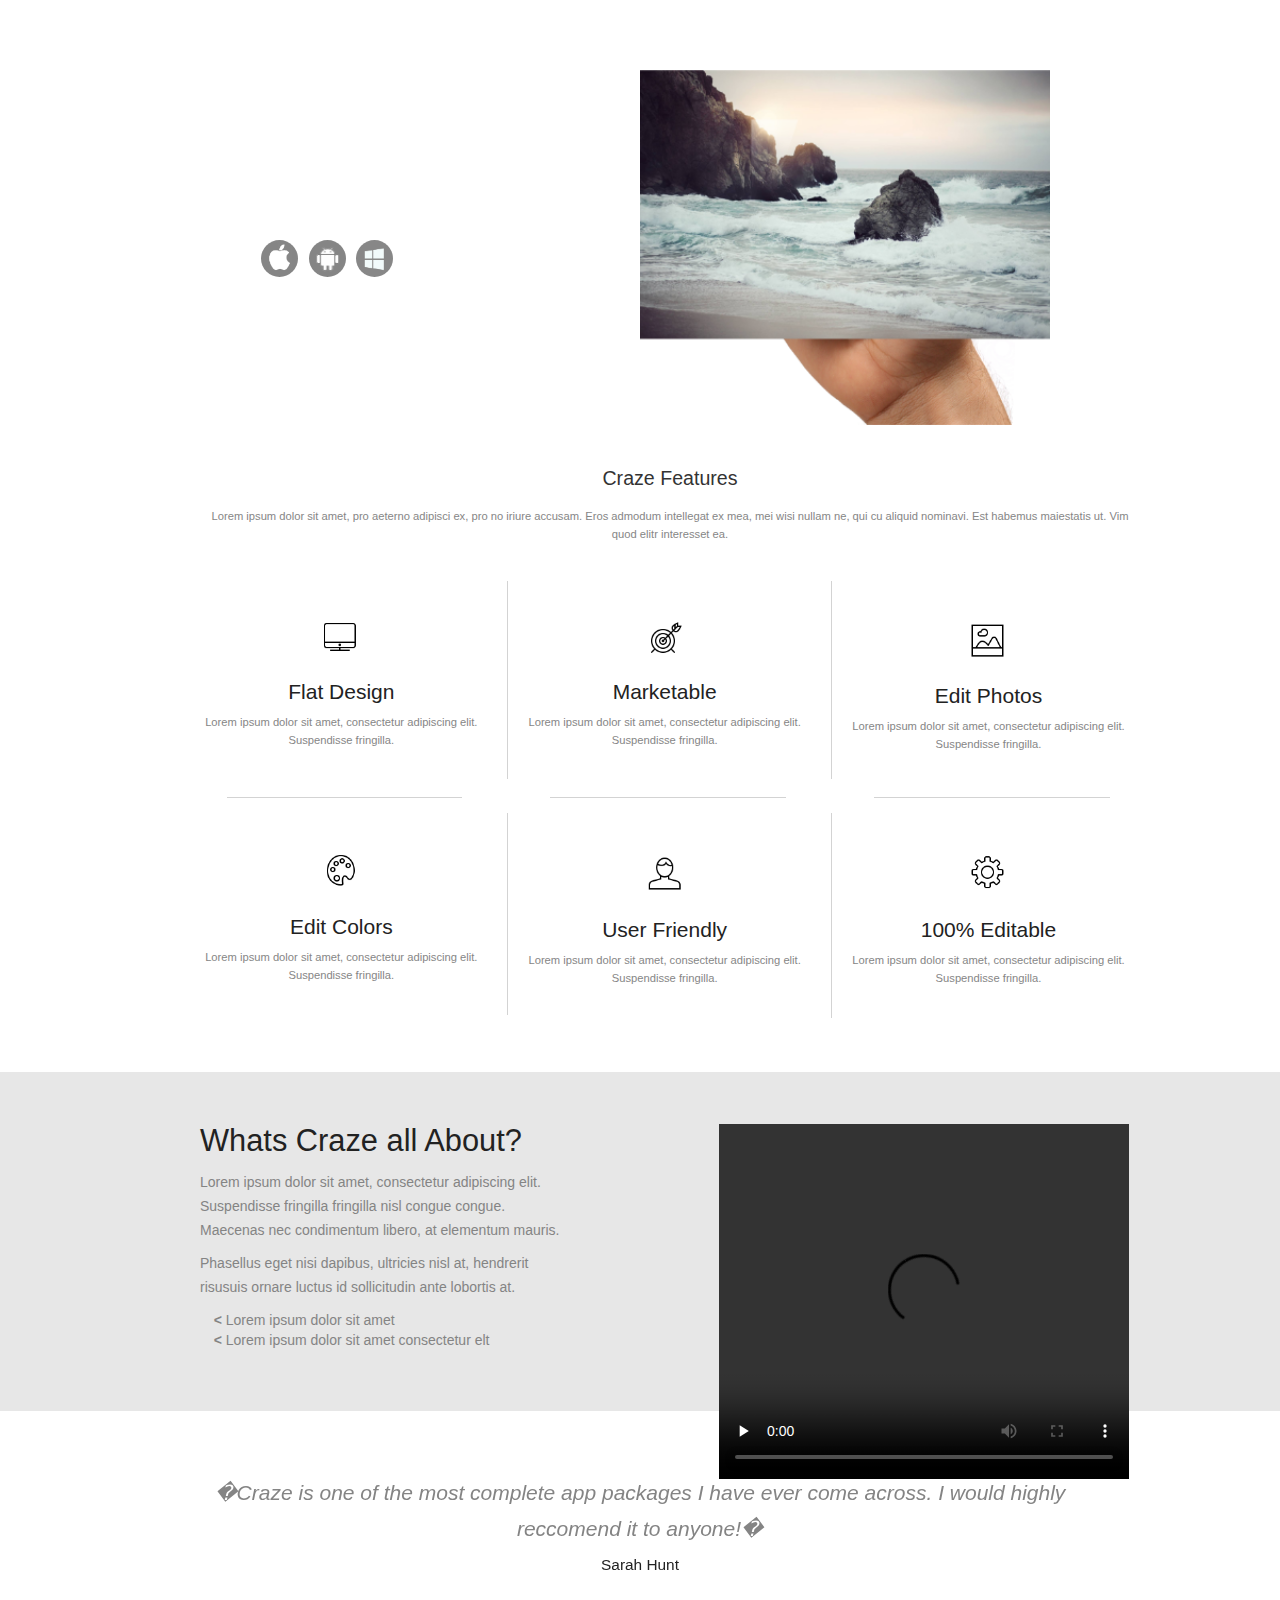
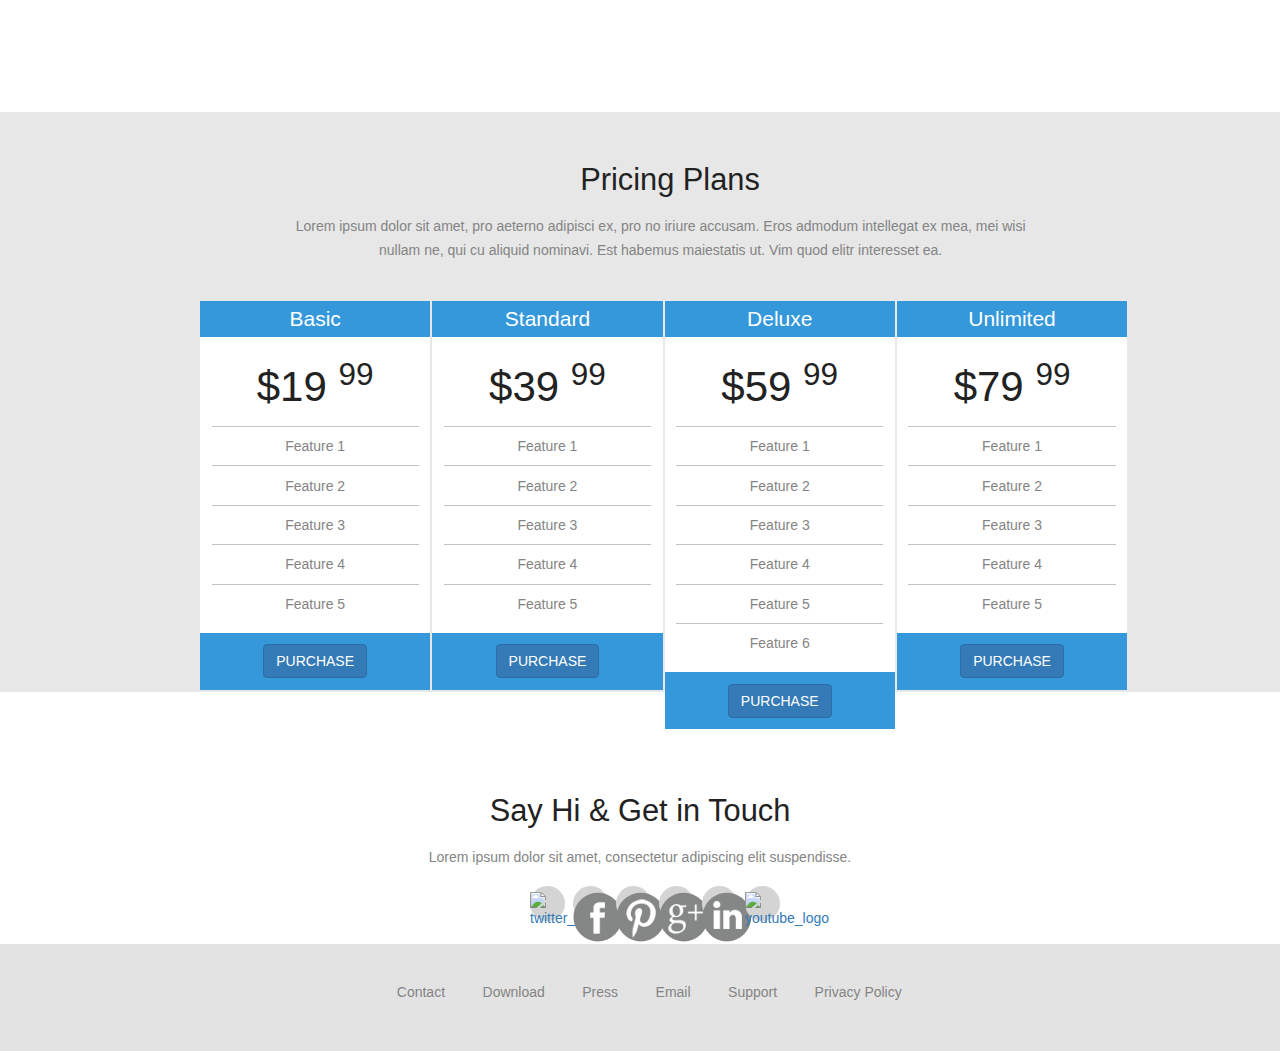
==== index.html @ 78d083ee "Trying to make more similar" ====
<!doctype html>
<html>

<head>
	<meta charset="utf-8">
	<title>Craze</title>
	<meta name="description" content="">
	<meta name="viewport" content="width=device-width, initial-scale=1">
	<link rel="stylesheet" href="css/main.css">
</head>
<body>
	<header>
		<div class="header_content">
			<div class="logo_area">
				<div class="icon">
					<ul>
						<li>
							<a href="#">
								<img src="icons/apple.png" alt="apple_logo">
							</a>
						</li>
						<li>
							<a href="#">
								<img src="icons/andr.png" alt="android_logo">
							</a>
						</li>
						<li>
							<a href="#">
								<img src="icons/windw.png" alt="windows_logo">
							</a>
						</li>
					</ul>
				</div>
			</div>
			<img src="imgs/img2.png" alt="nature_header_photo" class="main_photo">
		</div>
	</header>
	<section id="feature" class="text-center">
		<div class="container">
			<h2>Craze Features</h2>
			<p>Lorem ipsum dolor sit amet, pro aeterno adipisci ex, pro no iriure accusam. Eros admodum intellegat ex mea, mei wisi nullam ne, qui cu aliquid nominavi. Est habemus maiestatis ut. Vim quod elitr interesset ea.</p>
			<div class="row feature_area">
				<div class="col-sm-4 single_feature">
					<img src="icons/comp.png" alt="flat_design">
					<h4>Flat Design</h4>
					<p>Lorem ipsum dolor sit amet, consectetur adipiscing elit. Suspendisse fringilla.</p>
				</div>
				<div class="col-sm-4 single_feature">
					<img src="icons/arr.png" alt="marketable">
					<h4>Marketable</h4>
					<p>Lorem ipsum dolor sit amet, consectetur adipiscing elit. Suspendisse fringilla.</p>

				</div>
				<div class="col-sm-4 single_feature">
					<img src="icons/img.png" alt="photos">
					<h4>Edit Photos</h4>
					<p>Lorem ipsum dolor sit amet, consectetur adipiscing elit. Suspendisse fringilla.</p>
				</div>
				<div class="col-sm-4 single_feature">
					<div class="inner_feature">
						<img src="icons/draw.png" alt="colors">
						<h4>Edit Colors</h4>
						<p>Lorem ipsum dolor sit amet, consectetur adipiscing elit. Suspendisse fringilla.</p>
					</div>
				</div>
				<div class="col-sm-4 single_feature">
					<div class="inner_feature">
						<img src="icons/man.png" alt="avatar">
						<h4>User Friendly</h4>
						<p>Lorem ipsum dolor sit amet, consectetur adipiscing elit. Suspendisse fringilla.</p>
					</div>
				</div>
				<div class="col-sm-4 single_feature">
					<div class="inner_feature">
						<img src="icons/sett.png" alt="gear">
						<h4>100% Editable</h4>
						<p>Lorem ipsum dolor sit amet, consectetur adipiscing elit. Suspendisse fringilla.</p>
					</div>
				</div>
			</div>
		</div>
	</section>
	<section id="about">
		<div class="about_bg">
			<div class="container">
				<div class="row">
					<div class="col-sm-6">
						<h2>Whats Craze all About?</h2>
						<p>Lorem ipsum dolor sit amet, consectetur adipiscing elit. Suspendisse fringilla fringilla nisl congue congue. Maecenas nec condimentum libero, at elementum mauris.
						</p>
						<p>Phasellus eget nisi dapibus, ultricies nisl at, hendrerit risusuis ornare luctus id sollicitudin ante lobortis at.</p>
						<ul>
							<li><b> <</b> Lorem ipsum dolor sit amet</li>
							<li><b> <</b> Lorem ipsum dolor sit amet consectetur elt</li>
						</ul>
					</div>
					<div class="col-sm-6 video_player">
						<video controls class="video_image" preload="none">
							<source src="media/video.mp4" type="video/mp4 ">
							<source src="media/forvideo.ogg " type="video/ogg "> Your browser does not support the video tag.
						</video>
					</div>
				</div>
			</div>
		</div>
		<div class="testimonial text-center">
			<div id="carousel-example-generic" class="carousel slide" data-ride="carousel">
				<ol class="carousel-indicators">
					<li data-target="#carousel-example-generic" data-slide-to="0" class="active"></li>
					<li data-target="#carousel-example-generic" data-slide-to="1"></li>
					<li data-target="#carousel-example-generic" data-slide-to="2"></li>
				</ol>
				<div class="carousel-inner">
					<div class="item active">
						<p>�Craze is one of the most complete app packages I have ever come across. I would highly</br> reccomend it to anyone!�</p>
						<h6>Sarah Hunt</h6>
					</div>
					<div class="item">
						<p>�Craze is one of the most complete app packages I have ever come across. I would highly</br> reccomend it to anyone!�</p>
						<h6>Sarah Hunt</h6>
					</div>
					<div class="item">
						<p>�Craze is one of the most complete app packages I have ever come across. I would highly</br> reccomend it to anyone!�</p>
						<h6>Sarah Hunt</h6>
					</div>
				</div>
			</div>
		</div>
	</section>
	<section id="pricing" class="text-center">
		<div class="pricing_bg">
			<div class="container">
				<h2 class="heading">Pricing Plans</h2>
				<p>Lorem ipsum dolor sit amet, pro aeterno adipisci ex, pro no iriure accusam. Eros admodum intellegat ex mea, mei wisi nullam ne, qui cu aliquid nominavi. Est habemus maiestatis ut. Vim quod elitr interesset ea.</p>
				<div class="pricing_table_area">
					<div class="pricing_table">
						<h2>Basic</h2>
						<ul>
							<li><span>$</span>19 <sup>99</sup></li>
							<li>Feature 1</li>
							<li>Feature 2</li>
							<li>Feature 3</li>
							<li>Feature 4</li>
							<li>Feature 5</li>
						</ul>
						<h2 class="button"><input type="button" class="btn btn-primary" value="purchase"></h2>
					</div>
					<div class="pricing_table">
						<h2>Standard</h2>
						<ul>
							<li><span>$</span>39 <sup>99</sup></li>
							<li>Feature 1</li>
							<li>Feature 2</li>
							<li>Feature 3</li>
							<li>Feature 4</li>
							<li>Feature 5</li>
						</ul>
						<h2 class="button"><input type="button" class="btn btn-primary" value="purchase"></h2>
					</div>
					<div class="pricing_table">
						<h2>Deluxe</h2>
						<ul>
							<li><span>$</span>59 <sup>99</sup></li>
							<li>Feature 1</li>
							<li>Feature 2</li>
							<li>Feature 3</li>
							<li>Feature 4</li>
							<li>Feature 5</li>
							<li>Feature 6</li>
						</ul>
						<h2 class="button"><input type="button" class="btn btn-primary" value="purchase"></h2>
					</div>
					<div class="pricing_table">
						<h2>Unlimited</h2>
						<ul>
							<li><span>$</span>79 <sup>99</sup></li>
							<li>Feature 1</li>
							<li>Feature 2</li>
							<li>Feature 3</li>
							<li>Feature 4</li>
							<li>Feature 5</li>
						</ul>
						<h2 class="button"><input type="button" class="btn btn-primary" value="purchase"></h2>
					</div>
				</div>
			</div>
		</div>
	</section>
	<section id="social">
		<div class="social_area text-center">
			<h2>Say Hi & Get in Touch</h2>
			<p>Lorem ipsum dolor sit amet, consectetur adipiscing elit suspendisse. </p>
			<div class="social">
				<ul>
					<li>
						<a href="#">
							<img src="icons/Twitter.png" alt="twitter_logo">
						</a>
					</li>
					<li>
						<a href="#">
							<img src="icons/Facebook.png" alt="facebook_logo">
						</a>
					</li>
					<li>
						<a href="#">
							<img src="icons/Pinterst.png" alt="pinterst_logo">
						</a>
					</li>
					<li>
						<a href="#">
							<img src="icons/Google+.png" alt="google+_logo">
						</a>
					</li>
					<li>
						<a href="#">
							<img src="icons/LinkedIn.png" alt="linkedin_logo">
						</a>
					</li>
					<li>
						<a href="#">
							<img src="icons/YouTube.png" alt="youtube_logo">
						</a>
					</li>
				</ul>
			</div>
		</div>
	</section>
	<section id="footer">
		<footer class="text-capitalize">
			<div class="footer_menu">
				<ul>
					<li><a href="#">Contact</a></li>
					<li><a href="#">Download</a></li>
					<li><a href="#">Press</a></li>
					<li><a href="#">Email</a></li>
					<li><a href="#">Support</a></li>
					<li><a href="#">Privacy Policy</a></li>
				</ul>
			</div>
		</footer>
	</section>
</body>
</html>
---- css/main.css ----
html {
	color: #111;
	font-size: 1em;
	line-height: 1;
	font-family: sans-serif;
	ms-text-size-adjust: 100%;
	webkit-text-size-adjust: 100%;
}

audio,
canvas,
iframe,
img,
svg,
video {
	vertical-align: middle;
}

p {
	font-family: "Oxygen", sans-serif;
}

.header_content {
	position: relative;
	height: 430px;
}

.logo_area {
	left: 20%;
	position: absolute;
	top: 235px;
	width: 150px;
}

.main_photo{
	
	left: 50%;
	position: absolute;
	top: 70px;
	width: 410px;
	height: 355px;
	
}

.icon > ul {
	list-style-type: none;
	padding: 0;
	margin: 0;
}

.icon ul li {
	border-radius: 50%;
	display: inline-block;
	margin-right: 7px;
	padding: 3% 3.5%;
	width: 37px;
	height: 37px;
    /*-moz-transition: all 1s ease-in-out; 
    -webkit-transition: all 1s ease-in-out; 
    -o-transition: all 1s ease-in-out; 
    transition: all 1s ease-in-out; 
	-webkit-transition: .5s;
	transition: .5s;*/
}

.icon ul li:last-child {
	padding: 3%;
}
/*
.icon ul > li:hover {
	background-color: rgba(0, 0, 0, 0.5);
	filter: alpha (Opacity=100);
    opacity: 1;
}
*/
.icon ul li img{
	width: 37px;
	height: 37px;
	border-radius: 50%;
	position: absolute;
	filter: alpha (Opacity=50);
    opacity: 0.50;
    -moz-transition: all 1s ease-in-out; 
    -webkit-transition: all 1s ease-in-out; 
    -o-transition: all 1s ease-in-out; 
    transition: all 1s ease-in-out; 
	-webkit-transition: .5s;
	transition: .5s;
}

.icon ul li img:hover{
	filter: alpha (Opacity=100);
    opacity: 1;
}

.text-center
{
	text-align: center;
}

.container
{
	padding-left: 200px;
	padding-right: 30px;
}

#feature h2 {
	color: #333333;
	font-family: "Dosis", sans-serif;
	font-size: 1.4em;
	margin: 4% 0 2%;
}

#feature h4 {
	color: #222222;
	font-family: "Dosis", sans-serif;
	font-size: 1.5em;
	margin: 8% 0 4%;
}

#feature p {
	color: #868686;
	font-family: "Oxygen", sans-serif;
	font-size: 0.8em;
	line-height: 1.6;
}

#feature img{
	
}

.row
{
	margin-left: -15px;
	margin-right: -15px;
}
.col-sm-4,.col-sm-6
{
	min-height: 1px;
	padding-left: 15px;
	padding-right: 15px;
	position: relative;
}

.feature_area {
	margin-top: 4%;
}

.feature_area div:nth-child(3n) {
	border-right: none;
}

.single_feature {
	border-right: 1px solid lightgrey;
	margin-bottom: 3%;
	padding: 4% 3% 2% 2%;
}

.inner_feature:before {
	background: lightgray none repeat scroll 0 0;
	content: "";
	height: 1px;
	left: 13%;
	position: absolute;
	top: -16px;
	width: 73%;
}


#about {
	margin-top: 2%;
}

.about_bg {
	background: #e7e7e7 none repeat scroll 0 0;
	padding: 4% 0;
}

#about h2 {
	color: #222222;
	font-family: "Dosis", sans-serif;
	font-size: 2.2em;
	margin: 0 0 3%;
}

#about p {
	color: #848484;
	line-height: 1.7;
	max-width: 81%;
}

#about ul {
	list-style: outside none none;
	padding-left: 3%;
}

#about ul li {
	color: #848484;
}

#about ul li i {
	color: #222222;
	font-weight: bold;
	margin-right: 7px;
}

.testimonial {
	padding: 5% 0 10%;
}
.testimonial p {
	font-size: 1.5em;
	font-style: italic;
	margin: 0 auto;
}
.testimonial h6 {
	color: #222222;
	font-family: "Dosis", sans-serif;
	font-size: 1.1em;
}


.carousel-indicators li {
	background-color: rgba(0, 0, 0, 0);
	border: 1px solid #1579bc;
	border-radius: 10px;
	cursor: pointer;
	display: inline-block;
	height: 10px;
	margin: 1px;
	text-indent: -999px;
	width: 10px;
}

.carousel-indicators .active {
	background-color: #3498db;
	height: 12px;
	margin: 0;
	width: 12px;
}

.pricing_table {
	background: #fff none repeat scroll 0 0;
	float: left;
	margin-bottom: -4%;
	margin-right: 2px;
	-webkit-transition: all 0.5s ease 0s;
	transition: all 0.5s ease 0s;
	width: 24.5%;
}
.pricing_table:hover {
	border-left: 3px solid #E7E7E7;
	border-right: 3px solid #E7E7E7;
	-webkit-transform: scale(1.1);
	-ms-transform: scale(1.1);
	transform: scale(1.1);
}
h2.heading {
	color: #222222;
	font-family: "Dosis", sans-serif;
	font-size: 2.2em;
	margin: 0 0 2%;
}
#pricing p {
	color: #848484;
	line-height: 1.7;
	margin-bottom: 4%;
	max-width: 88%;
	padding-left: 10%;
}
.pricing_table h2 {
	background: #3498db none repeat scroll 0 0;
	color: #fff;
	font-family: "Dosis", sans-serif;
	margin-top: 0;
	padding: 3% 0;
}
.pricing_table ul {
	list-style: none;
	padding: 0;
}
.pricing_table ul li {
	border-bottom: 1px solid #C2C2C2;
	margin: 0 auto;
	padding: 4% 0;
	width: 90%;
	color: #848484;
}
.pricing_table ul li:first-child {
	font-size: 3em;
	font-family: 'Fjalla One', sans-serif;
	color: #222222;
}
.pricing_table ul li:last-child {
	border-bottom: none;
}
h2.button {
	margin-bottom: 0;
	padding: 5% 0;
}

.btn-primary {
	background-color: #0d74b9;
	border-color: #0d74b9;
	color: #fff;
}
.btn {
	-moz-user-select: none;
	background-image: none;
	border: 1px solid transparent;
	border-radius: 0;
	cursor: pointer;
	display: inline-block;
	font-family: 'Source Sans Pro', sans-serif;
	font-size: 14px;
	font-weight: 400;
	line-height: 1.42857;
	margin-bottom: 0;
	padding: 6px 27px;
	text-align: center;
	text-transform: uppercase;
	vertical-align: middle;
	white-space: nowrap;
}
.pricing_bg {
	background: #e7e7e7 none repeat scroll 0 0;
	padding: 4% 0 0;
}

#social {
	margin-top: 8%;
}
#social h2 {
	color: #222222;
	font-family: "Dosis", sans-serif;
	font-size: 2.2em;
	margin-bottom: 1.5%;
}
#social p {
	color: #848484;
}
.social_area ul li {
	float: left;
}
.social ul {
	list-style: outside none none;
	margin: 1.5% auto;
	width: 300px;
}
#social ul li {
	background: #d4d4d4 none repeat scroll 0 0;
	border-radius: 70%;
	display: inline-block;
	height: 35px;
	margin-right: 8px;
	padding: 2% 0;
	-webkit-transition: all 0.5s ease 0s;
	transition: all 0.5s ease 0s;
	width: 35px;
}
#social ul li i {
	color: #fff;
	font-size: 20px;
}
#social ul li i:hover {
	color: #fff;
}
#social ul > li:hover {
	background: #3498DB;
}

#footer {
	background: #e3e3e3 none repeat scroll 0 0;
	margin-top: 6%;
	padding: 3% 0;
}
.footer_menu {
	margin: 0 auto;
	width: 600px;
}
footer ul li {
	display: inline-block;
	padding: 0 3%;
}
footer ul li a {
	text-decoration: none;
	color: #848484;
	-webkit-transition: .3s;
	transition: .3s;
}
footer ul li a:hover {
	text-decoration: none;
	color: #575757;
}
footer p {
	font-family: "Dosis", sans-serif;
	font-size: 1.1em;
}
footer p > a {
	color: #00A5D3;
	transition: .3s;
}
footer p > a:hover {
	color: #80C24B;
	text-decoration: none;
}

@media print {
	*,
	*:before,
	*:after {
		background: transparent !important;
		color: #000 !important;
		box-shadow: none !important;
		text-shadow: none !important;
	}
	
	a,
	a:visited {
		text-decoration: underline;
	}
	
	a[href]:after {
		content: " (" attr(href) ")";
	}
	
	a[href^="#"]:after,
	
	pre,
	blockquote {
		border: 1px solid #999;
		page-break-inside: avoid;
	}
	
	thead {
		display: table-header-group;
	}
	
	tr,
	img {
		page-break-inside: avoid;
	}
	
	img {
		max-width: 100% !important;
	}
	
	p,
	h2,
	h3 {
		orphans: 3;
		widows: 3;
	}
	
	h2,
	h3 {
		page-break-after: avoid;
	}
}

body
{
	margin: 0;
}

article,aside,details,figcaption,figure,footer,header,hgroup,main,menu,nav,section,summary
{
	display: block;
}

audio,canvas,progress,video
{
	display: inline-block;
	vertical-align: baseline;
}

template
{
	display: none;
}

a
{
	background-color: transparent;
}
a:active,a:hover
{
	outline: 0;
}

b,strong
{
	font-weight: 700;
}
dfn
{
	font-style: italic;
}
h1
{
	font-size: 2em;
	margin: .67em 0;
}
mark
{
	background: #ff0;
	color: #000;
}
small
{
	font-size: 80%;
}
sub,sup
{
	font-size: 75%;
	line-height: 0;
	position: relative;
	vertical-align: baseline;
}
sup
{
	top: -.5em;
}
sub
{
	bottom: -.25em;
}
img
{
	border: 0;
}

figure
{
	margin: 1em 40px;
}
hr
{
	box-sizing: content-box;
	height: 0;
	moz-box-sizing: content-box;
	webkit-box-sizing: content-box;
}
pre
{
	overflow: auto;
}
code,kbd,pre,samp
{
	font-family: monospace,monospace;
	font-size: 1em;
}
button,input,optgroup,select,textarea
{
	color: inherit;
	font: inherit;
	margin: 0;
}
button
{
	overflow: visible;
}
button,select
{
	text-transform: none;
}
button,html input[type=button]
{
	cursor: pointer;
	webkit-appearance: button;
}

button::-moz-focus-inner,input::-moz-focus-inner
{
	border: 0;
	padding: 0;
}
input
{
	line-height: normal;
}
i
fieldset
{
	border: 1px solid silver;
	margin: 0 2px;
	padding: .35em .625em .75em;
}
legend
{
	border: 0;
	padding: 0;
}
textarea
{
	overflow: auto;
}
optgroup
{
	font-weight: 700;
}
table
{
	border-collapse: collapse;
	border-spacing: 0;
}
td,th
{
	padding: 0;
}
@media print
{
	*,:after,:before
	{
		background: 0 0!important;
		box-shadow: none!important;
		color: #000!important;
		text-shadow: none!important;
		webkit-box-shadow: none!important;
	}
	a,a:visited
	{
		text-decoration: underline;
	}
	a[href]:after
	{
		content: " (" attr(href) ")";
	}
	
	a[href^="#"]:after
	{
		content: "";
	}
	blockquote,pre
	{
		border: 1px solid #999;
		page-break-inside: avoid;
	}
	thead
	{
		display: table-header-group;
	}
	img,tr
	{
		page-break-inside: avoid;
	}
	img
	{
		max-width: 100%!important;
	}
	h2,h3,p
	{
		orphans: 3;
		widows: 3;
	}
	h2,h3
	{
		page-break-after: avoid;
	}
	
}

*
{
	box-sizing: border-box;
	moz-box-sizing: border-box;
	webkit-box-sizing: border-box;
}
:after,:before
{
	box-sizing: border-box;
	moz-box-sizing: border-box;
	webkit-box-sizing: border-box;
}
html
{
	font-size: 10px;
	webkit-tap-highlight-color: rgba(0,0,0,0);
}
body
{
	background-color: #fff;
	color: #333;
	font-family: "Helvetica Neue",Helvetica,Arial,sans-serif;
	font-size: 14px;
	line-height: 1.42857143;
}
button,input,select,textarea
{
	font-family: inherit;
	font-size: inherit;
	line-height: inherit;
}
a
{
	color: #337ab7;
	text-decoration: none;
}
a:focus,a:hover
{
	color: #23527c;
	text-decoration: underline;
}
a:focus
{
	outline: 5px auto -webkit-focus-ring-color;
	outline: thin dotted;
	outline-offset: -2px;
}
figure
{
	margin: 0;
}
img
{
	vertical-align: middle;
}
.video_image
{
	position:absolute;
	top: 0px;
	left: 10%;
	width: 410px;
	height: 355px;
}

hr
{
	border: 0;
	border-top: 1px solid #eee;
	margin-bottom: 20px;
	margin-top: 20px;
}

h1,h2,h3,h4,h5,h6
{
	color: inherit;
	font-family: inherit;
	font-weight: 500;
	line-height: 1.1;
}
h1,h2,h3
{
	margin-bottom: 10px;
	margin-top: 20px;
}

h4,h5,h6
{
	margin-bottom: 10px;
	margin-top: 10px;
}

p
{
	margin: 0 0 10px;
}

small
{
	font-size: 85%;
}
mark
{
	background-color: #fcf8e3;
	padding: .2em;
}

.text-capitalize
{
	text-transform: capitalize;
}

ol,ul
{
	margin-bottom: 10px;
	margin-top: 0;
}

dl
{
	margin-bottom: 20px;
	margin-top: 0;
}
dd,dt
{
	line-height: 1.42857143;
}
dt
{
	font-weight: 700;
}
dd
{
	margin-left: 0;
}

blockquote
{
	border-left: 5px solid #eee;
	font-size: 17.5px;
	margin: 0 0 20px;
	padding: 10px 20px;
}

address
{
	font-style: normal;
	line-height: 1.42857143;
	margin-bottom: 20px;
}
code,kbd,pre,samp
{
	font-family: Menlo,Monaco,Consolas,"Courier New",monospace;
}
code
{
	background-color: #f9f2f4;
	border-radius: 4px;
	color: #c7254e;
	font-size: 90%;
	padding: 2px 4px;
}
kbd
{
	background-color: #333;
	border-radius: 3px;
	box-shadow: inset 0 -1px 0 rgba(0,0,0,.25);
	color: #fff;
	font-size: 90%;
	padding: 2px 4px;
	webkit-box-shadow: inset 0 -1px 0 rgba(0,0,0,.25);
}

pre
{
	background-color: #f5f5f5;
	border: 1px solid #ccc;
	border-radius: 4px;
	color: #333;
	display: block;
	font-size: 13px;
	line-height: 1.42857143;
	margin: 0 0 10px;
	padding: 9.5px;
	word-break: break-all;
	word-wrap: break-word;
}

@media (min-width:768px)
{
	.container
	{
		width: 750px;
	}
}
@media (min-width:992px)
{
	.container
	{
		width: 970px;
	}
}
@media (min-width:1200px)
{
	.container
	{
		width: 1170px;
	}
}

@media (min-width:768px)
{
	.col-sm-4,.col-sm-6
	{
		float: left;
	}
	
	.col-sm-6
	{
		width: 50%;
	}
	
	.col-sm-4
	{
		width: 33.33333333%;
	}

}

table
{
	background-color: transparent;
}
caption
{
	color: #777;
	padding-bottom: 8px;
	padding-top: 8px;
	text-align: left;
}
th
{
	text-align: left;
}

fieldset
{
	border: 0;
	margin: 0;
	min-width: 0;
	padding: 0;
}
legend
{
	border: 0;
	border-bottom: 1px solid #e5e5e5;
	color: #333;
	display: block;
	font-size: 21px;
	line-height: inherit;
	margin-bottom: 20px;
	padding: 0;
	width: 100%;
}
label
{
	display: inline-block;
	font-weight: 700;
	margin-bottom: 5px;
	max-width: 100%;
}

output
{
	color: #555;
	display: block;
	font-size: 14px;
	line-height: 1.42857143;
	padding-top: 7px;
}

.btn
{
	background-image: none;
	border: 1px solid transparent;
	border-radius: 4px;
	cursor: pointer;
	display: inline-block;
	font-size: 14px;
	font-weight: 400;
	line-height: 1.42857143;
	margin-bottom: 0;
	moz-user-select: none;
	ms-touch-action: manipulation;
	ms-user-select: none;
	padding: 6px 12px;
	text-align: center;
	touch-action: manipulation;
	user-select: none;
	vertical-align: middle;
	webkit-user-select: none;
	white-space: nowrap;
}
.btn.active:focus,.btn:focus
{
	outline: 5px auto -webkit-focus-ring-color;
	outline: thin dotted;
	outline-offset: -2px;
}
.btn:focus,.btn:hover
{
	color: #333;
	text-decoration: none;
}
.btn:active
{
	background-image: none;
	box-shadow: inset 0 3px 5px rgba(0,0,0,.125);
	outline: 0;
	webkit-box-shadow: inset 0 3px 5px rgba(0,0,0,.125);
}

.btn-primary
{
	background-color: #337ab7;
	border-color: #2e6da4;
	color: #fff;
}
.btn-primary:focus
{
	background-color: #286090;
	border-color: #122b40;
	color: #fff;
}
.btn-primary:hover
{
	background-color: #286090;
	border-color: #204d74;
	color: #fff;
}
.btn-primary:active
{
	background-color: #286090;
	border-color: #204d74;
	color: #fff;
}
.btn-primary.active:focus,.btn-primary.active:hover,.btn-primary:active:focus,
.btn-primary:active:hover
{
	background-color: #204d74;
	border-color: #122b40;
	color: #fff;
}
.btn-primary:active
{
	background-image: none;
}

.carousel
{
	position: relative;
}
.carousel-inner
{
	overflow: hidden;
	position: relative;
	width: 100%;
}
.carousel-inner>.item
{
	display: none;
	o-transition: .6s ease-in-out left;
	position: relative;
	transition: .6s ease-in-out left;
	webkit-transition: .6s ease-in-out left;
}

@media all and (transform-3d),(-webkit-transform-3d)
{
	.carousel-inner>.item
	{
		backface-visibility: hidden;
		o-transition: -o-transform .6s ease-in-out;
		perspective: 1000px;
		transition: transform .6s ease-in-out;
		webkit-backface-visibility: hidden;
		webkit-perspective: 1000px;
		webkit-transition: -webkit-transform .6s ease-in-out;
	}
	
	.carousel-inner>.item.active
	{
		left: 0;
		transform: translate3d(0,0,0);
		webkit-transform: translate3d(0,0,0);
	}
}
.carousel-inner>.active
{
	display: block;
}
.carousel-inner>.active
{
	left: 0;
}

.carousel-indicators
{
	bottom: 10px;
	left: 50%;
	list-style: none;
	margin-left: -30%;
	padding-left: 0;
	position: absolute;
	text-align: center;
	width: 60%;
	z-index: 15;
}
.carousel-indicators li
{
	background-color: #000\9;
	background-color: rgba(0,0,0,0);
	border: 1px solid #fff;
	border-radius: 10px;
	cursor: pointer;
	display: inline-block;
	height: 10px;
	margin: 1px;
	text-indent: -999px;
	width: 10px;
}
.carousel-indicators .active
{
	background-color: #fff;
	height: 12px;
	margin: 0;
	width: 12px;
}

@media screen and (min-width:768px)
{
	
	.carousel-indicators
	{
		bottom: 20px;
	}
}
.container:after,.container:before,.row:after,.row:before
{
	content: " ";
	display: table;
}
.container:after,.row:after
{
	clear: both;
}

@-ms-viewport
{
	width: device-width;
}

/*===========20em (320px)===========*/

@media only screen and (min-width: 320px) and (max-width:479px) {
	.logo_area {
		left: 1%;
		top: 0;
		width: 56%;
	}
	.logo_area img {
		width: 55%;
	}
	
	.pricing_table {
		margin: 4% 17%;
		width: 64%;
	}
	#footer {
		margin-top: 9%;
	}
	.footer_menu {
		margin: 0 auto;
		width: 100%;
	}
	.icon ul li {
		height: 30px;
		width: 30px;
	}
	.icon ul > li i {
		font-size: 120%;
	}
	.carousel-indicators {
		top: 100%;
	}
	.pricing_table:hover {
		border-left: none;
		border-right: none;
		-webkit-transform: scale(1.1);
		-ms-transform: scale(1.1);
		transform: scale(1.1);
	}
}


/* ===== == = === 30em (480px) === = == ===== */

@media only screen and (min-width: 480px) and (max-width:599px) {
	.logo_area {
		left: 2%;
		top: 0;
		width: 70%;
	}
	
	.icon ul li {
		height: 35px;
		width: 35px;
		padding: 2% 2.5%;
	}
	.icon ul li:last-child {
		padding: 2%;
	}
	.icon ul > li i {
		font-size: 120%;
	}
	.carousel-indicators {
		top: 100%;
	}
	.pricing_table {
		margin: 4% 17%;
		width: 64%;
	}
	#footer {
		margin-top: 9%;
	}
	.footer_menu {
		width: 80%;
		margin: 0 auto;
	}
	footer ul li {
		display: inline-block;
		padding: 0 5px;
	}
}


/* ===== == = === 37.5em (600px) === = == ===== */

@media only screen and (min-width: 600px) and (max-width:767px) {
	.logo_area {
		left: 10%;
		width: 54%;
		top: 0;
	}
	.pricing_table {
		margin: 4% 17%;
		width: 64%;
	}
	#footer {
		margin-top: 9%;
	}
	.carousel-indicators {
		top: 100%;
	}
}


/* ===== == = === 48em (768px) === = == ===== */

@media only screen and (min-width: 768px) and (max-width:899px) {
	.logo_area {
		top: 14%;
	}
	.icon ul > li i {
		padding: 5px;
	}
	.carousel-indicators {
		top: 100%;
	}
}


/* ===== == = === 56.25em (900px) === = == ===== */

@media only screen and (min-width: 900px) and (max-width:1099px) {
	.icon ul > li i {
		padding: 3px;
	}
	.carousel-indicators {
		top: 100%;
	}
}


/* ===== == = === 68.75em (1100px) === = == ===== */

@media only screen and (min-width: 1100px) {
	.carousel-indicators {
		top: 100%;
	}
}


/* ===== == = === 81.25em (1300px) === = == ===== */

@media only screen and (min-width: 1300px) {
	.carousel-indicators {
		top: 100%;
	}
} 

.fa
{
	display: inline-block;
	font: normal normal normal 14px/1 FontAwesome;
	font-size: inherit;
	moz-osx-font-smoothing: grayscale;
	text-rendering: auto;
	webkit-font-smoothing: antialiased;
}
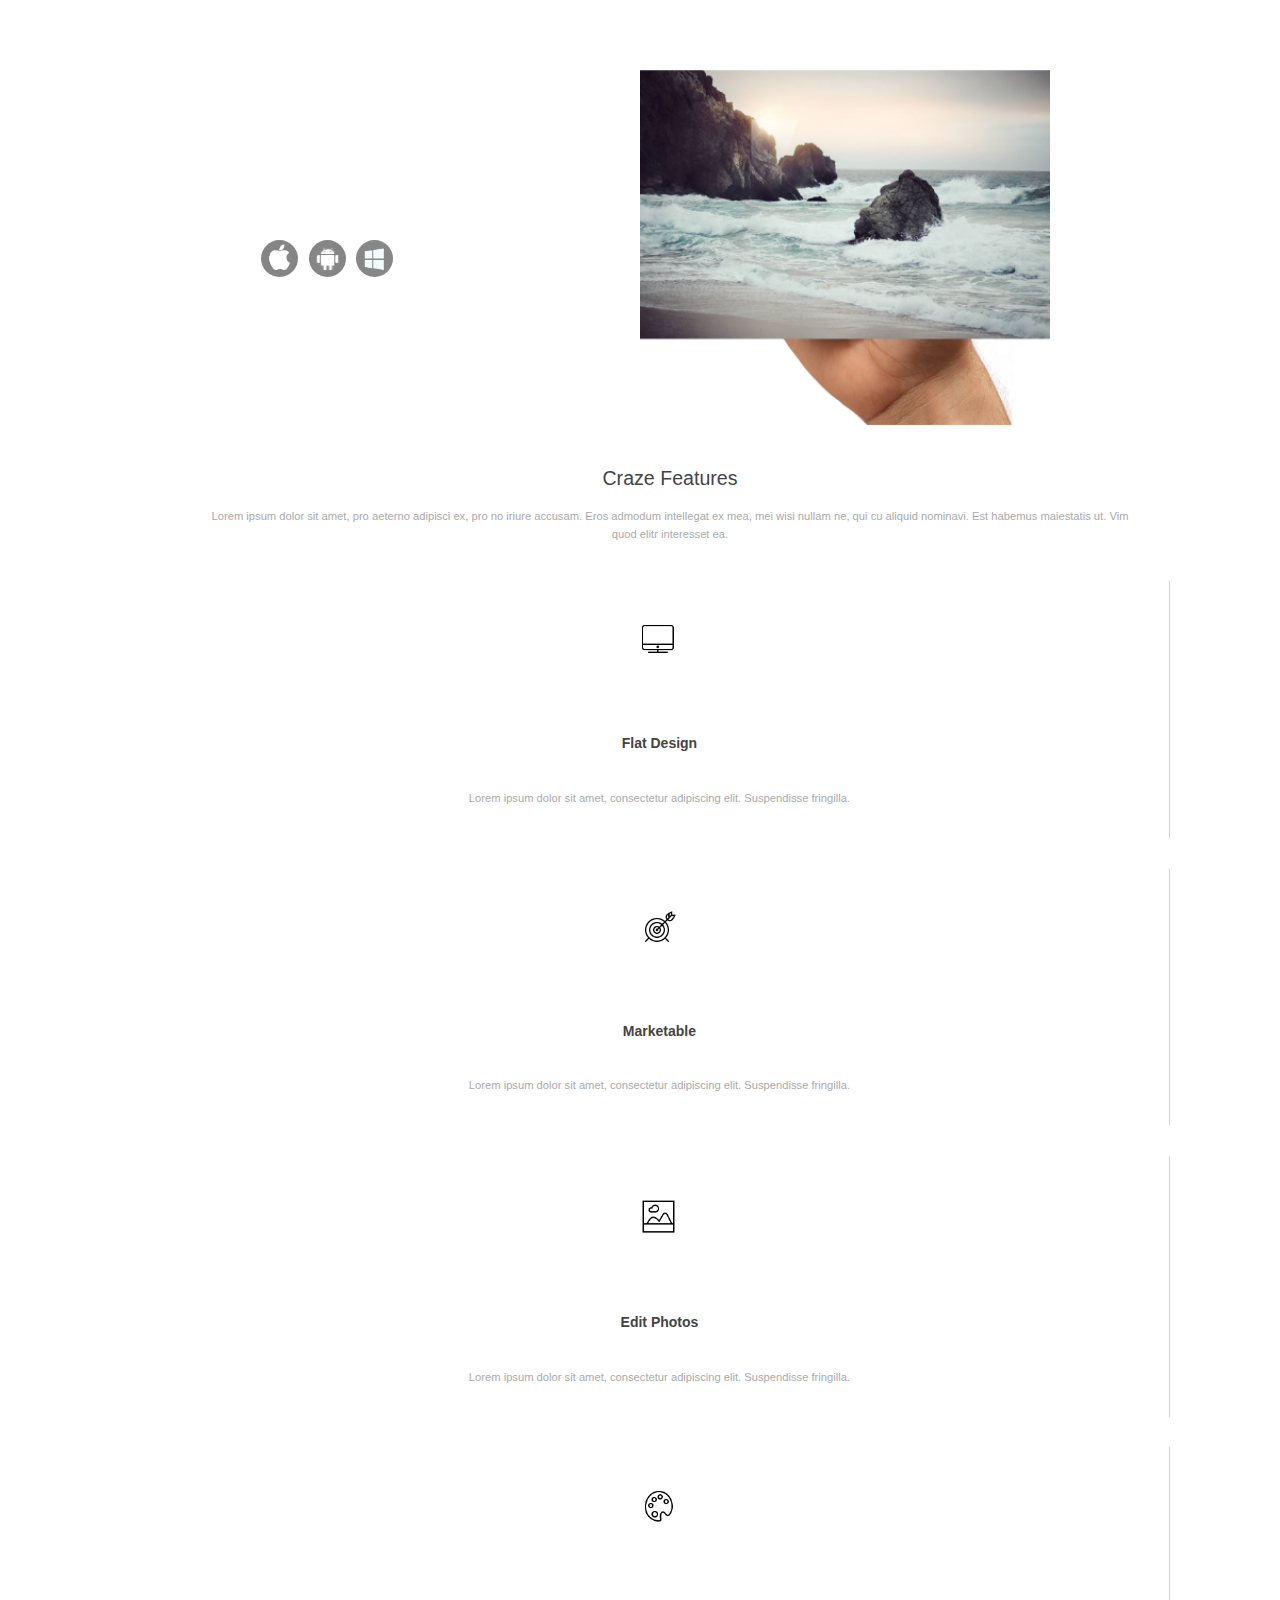
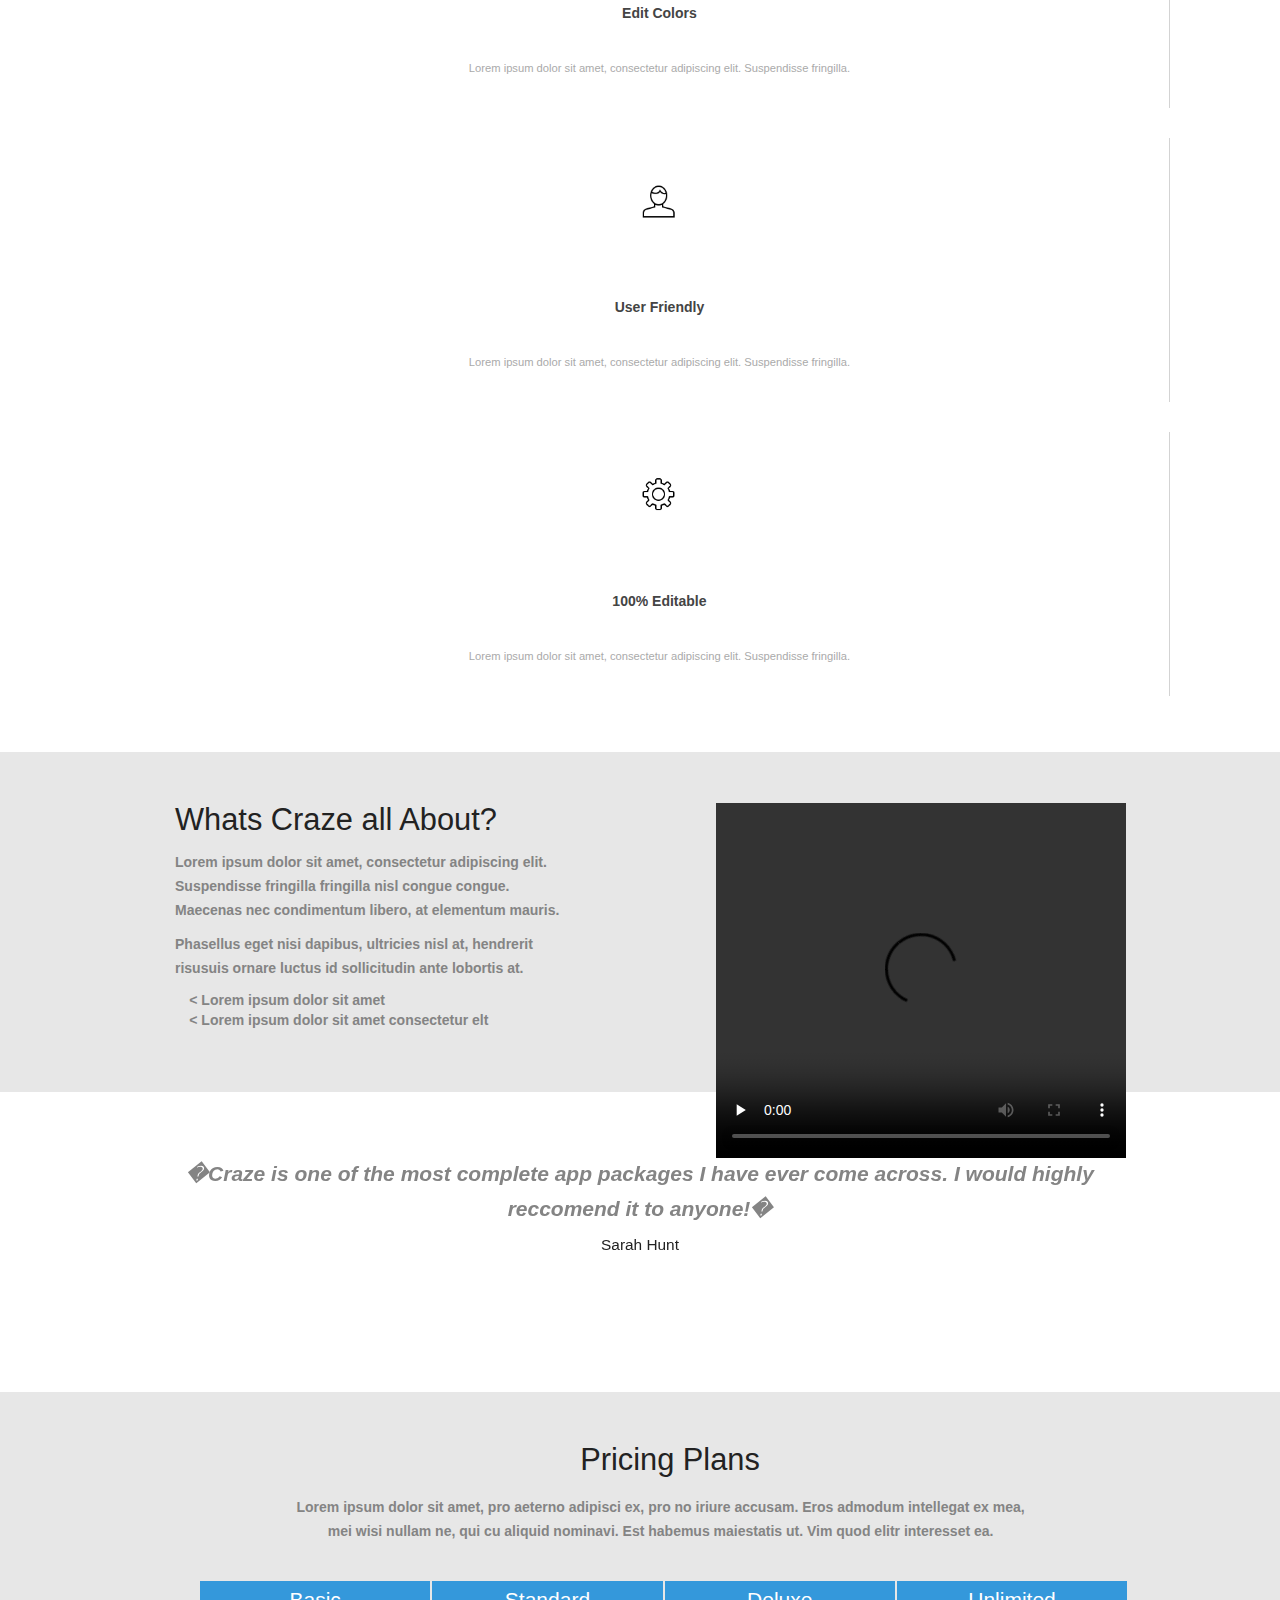
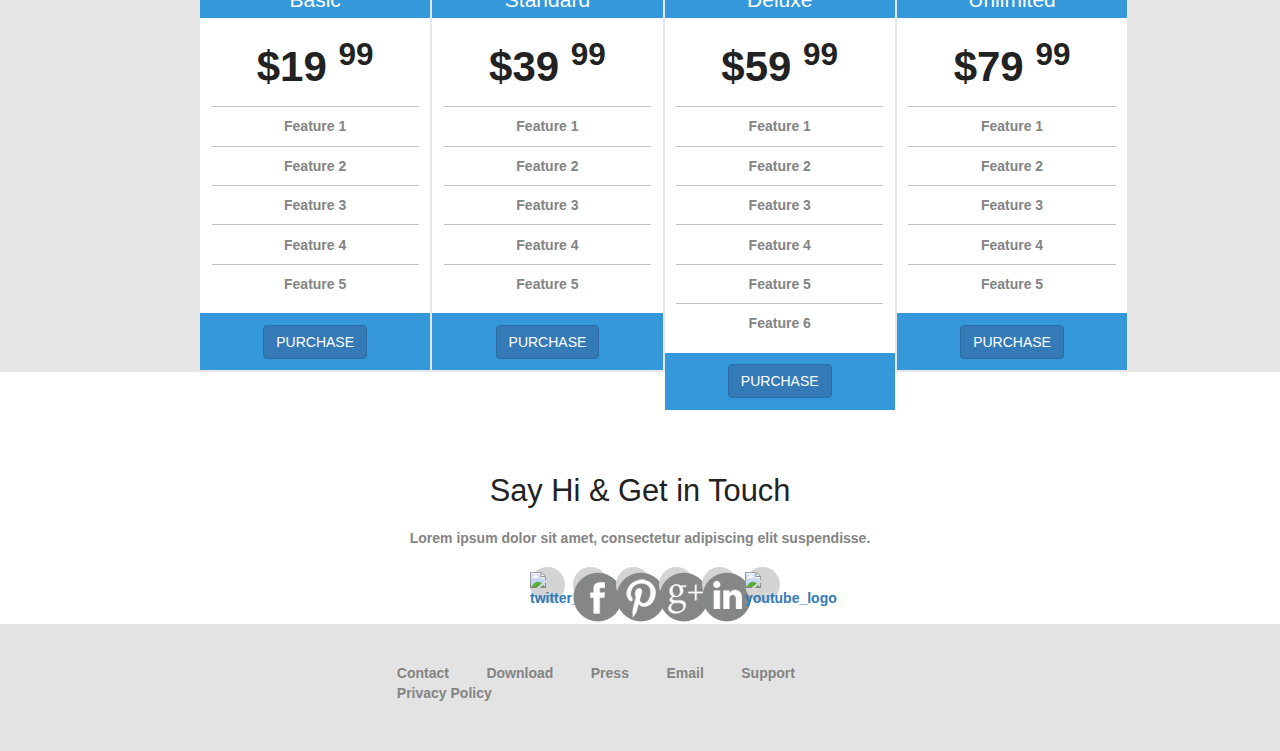
==== commit 3c9aeb97: "More similar" ====
--- a/index.html
+++ b/index.html
@@ -40,40 +40,40 @@
 			<h2>Craze Features</h2>
 			<p>Lorem ipsum dolor sit amet, pro aeterno adipisci ex, pro no iriure accusam. Eros admodum intellegat ex mea, mei wisi nullam ne, qui cu aliquid nominavi. Est habemus maiestatis ut. Vim quod elitr interesset ea.</p>
 			<div class="row feature_area">
-				<div class="col-sm-4 single_feature">
+				<div class="single_feature">
 					<img src="icons/comp.png" alt="flat_design">
-					<h4>Flat Design</h4>
+					<h4><b>Flat Design<b></h4>
 					<p>Lorem ipsum dolor sit amet, consectetur adipiscing elit. Suspendisse fringilla.</p>
 				</div>
-				<div class="col-sm-4 single_feature">
+				<div class="single_feature">
 					<img src="icons/arr.png" alt="marketable">
-					<h4>Marketable</h4>
+					<h4><b>Marketable<b></h4>
 					<p>Lorem ipsum dolor sit amet, consectetur adipiscing elit. Suspendisse fringilla.</p>
 
 				</div>
-				<div class="col-sm-4 single_feature">
+				<div class="single_feature">
 					<img src="icons/img.png" alt="photos">
-					<h4>Edit Photos</h4>
+					<h4><b>Edit Photos<b></h4>
 					<p>Lorem ipsum dolor sit amet, consectetur adipiscing elit. Suspendisse fringilla.</p>
 				</div>
-				<div class="col-sm-4 single_feature">
+				<div class="single_feature">
 					<div class="inner_feature">
 						<img src="icons/draw.png" alt="colors">
-						<h4>Edit Colors</h4>
+						<h4><b>Edit Colors<b></h4>
 						<p>Lorem ipsum dolor sit amet, consectetur adipiscing elit. Suspendisse fringilla.</p>
 					</div>
 				</div>
-				<div class="col-sm-4 single_feature">
+				<div class="single_feature">
 					<div class="inner_feature">
 						<img src="icons/man.png" alt="avatar">
-						<h4>User Friendly</h4>
+						<h4><b>User Friendly<b></h4>
 						<p>Lorem ipsum dolor sit amet, consectetur adipiscing elit. Suspendisse fringilla.</p>
 					</div>
 				</div>
-				<div class="col-sm-4 single_feature">
+				<div class="single_feature">
 					<div class="inner_feature">
 						<img src="icons/sett.png" alt="gear">
-						<h4>100% Editable</h4>
+						<h4><b>100% Editable<b></h4>
 						<p>Lorem ipsum dolor sit amet, consectetur adipiscing elit. Suspendisse fringilla.</p>
 					</div>
 				</div>
@@ -94,7 +94,7 @@
 							<li><b> <</b> Lorem ipsum dolor sit amet consectetur elt</li>
 						</ul>
 					</div>
-					<div class="col-sm-6 video_player">
+					<div class="col-sm-6">
 						<video controls class="video_image" preload="none">
 							<source src="media/video.mp4" type="video/mp4 ">
 							<source src="media/forvideo.ogg " type="video/ogg "> Your browser does not support the video tag.
@@ -104,7 +104,7 @@
 			</div>
 		</div>
 		<div class="testimonial text-center">
-			<div id="carousel-example-generic" class="carousel slide" data-ride="carousel">
+			<div id="carousel-example-generic" class="carousel" data-ride="carousel">
 				<ol class="carousel-indicators">
 					<li data-target="#carousel-example-generic" data-slide-to="0" class="active"></li>
 					<li data-target="#carousel-example-generic" data-slide-to="1"></li>
--- a/css/main.css
+++ b/css/main.css
@@ -18,7 +18,7 @@
 }
 
 p {
-	font-family: "Oxygen", sans-serif;
+	font-family: "Dosis", sans-serif;
 }
 
 .header_content {
@@ -106,24 +106,26 @@
 }
 
 #feature h2 {
-	color: #333333;
+	color: #444444;
 	font-family: "Dosis", sans-serif;
 	font-size: 1.4em;
 	margin: 4% 0 2%;
 }
 
 #feature h4 {
-	color: #222222;
+	color: #444444;
+	font-family: "Oxygen", sans-serif;
+	font-style: 
+	font-size: 1.1em;
+	margin: 8% 0 4%;
+}
+
+#feature p {
+	color: #aaaaaa;
 	font-family: "Dosis", sans-serif;
-	font-size: 1.5em;
-	margin: 8% 0 4%;
-}
-
-#feature p {
-	color: #868686;
-	font-family: "Oxygen", sans-serif;
 	font-size: 0.8em;
 	line-height: 1.6;
+	font-weight: 100;
 }
 
 #feature img{
@@ -132,10 +134,10 @@
 
 .row
 {
-	margin-left: -15px;
-	margin-right: -15px;
-}
-.col-sm-4,.col-sm-6
+	margin-left: -40px;
+	margin-right: -30px;
+}
+.col-sm-6
 {
 	min-height: 1px;
 	padding-left: 15px;
@@ -156,6 +158,8 @@
 	margin-bottom: 3%;
 	padding: 4% 3% 2% 2%;
 }
+
+
 
 .inner_feature:before {
 	background: lightgray none repeat scroll 0 0;
@@ -237,6 +241,35 @@
 	height: 12px;
 	margin: 0;
 	width: 12px;
+}
+
+.video_image
+{
+	position:absolute;
+	top: 0px;
+	left: 10%;
+	width: 410px;
+	height: 355px;
+}
+
+
+.carousel
+{
+	position: relative;
+}
+.carousel-inner
+{
+	overflow: hidden;
+	position: relative;
+	width: 100%;
+}
+.carousel-inner>.item
+{
+	display: none;
+	o-transition: .6s ease-in-out left;
+	position: relative;
+	transition: .6s ease-in-out left;
+	webkit-transition: .6s ease-in-out left;
 }
 
 .pricing_table {
@@ -327,6 +360,11 @@
 	padding: 4% 0 0;
 }
 
+.text-capitalize
+{
+	text-transform: capitalize;
+}
+
 #social {
 	margin-top: 8%;
 }
@@ -392,18 +430,6 @@
 	text-decoration: none;
 	color: #575757;
 }
-footer p {
-	font-family: "Dosis", sans-serif;
-	font-size: 1.1em;
-}
-footer p > a {
-	color: #00A5D3;
-	transition: .3s;
-}
-footer p > a:hover {
-	color: #80C24B;
-	text-decoration: none;
-}
 
 @media print {
 	*,
@@ -715,14 +741,6 @@
 {
 	vertical-align: middle;
 }
-.video_image
-{
-	position:absolute;
-	top: 0px;
-	left: 10%;
-	width: 410px;
-	height: 355px;
-}
 
 hr
 {
@@ -764,11 +782,6 @@
 {
 	background-color: #fcf8e3;
 	padding: .2em;
-}
-
-.text-capitalize
-{
-	text-transform: capitalize;
 }
 
 ol,ul
@@ -845,47 +858,6 @@
 	padding: 9.5px;
 	word-break: break-all;
 	word-wrap: break-word;
-}
-
-@media (min-width:768px)
-{
-	.container
-	{
-		width: 750px;
-	}
-}
-@media (min-width:992px)
-{
-	.container
-	{
-		width: 970px;
-	}
-}
-@media (min-width:1200px)
-{
-	.container
-	{
-		width: 1170px;
-	}
-}
-
-@media (min-width:768px)
-{
-	.col-sm-4,.col-sm-6
-	{
-		float: left;
-	}
-	
-	.col-sm-6
-	{
-		width: 50%;
-	}
-	
-	.col-sm-4
-	{
-		width: 33.33333333%;
-	}
-
 }
 
 table
@@ -1017,25 +989,6 @@
 	background-image: none;
 }
 
-.carousel
-{
-	position: relative;
-}
-.carousel-inner
-{
-	overflow: hidden;
-	position: relative;
-	width: 100%;
-}
-.carousel-inner>.item
-{
-	display: none;
-	o-transition: .6s ease-in-out left;
-	position: relative;
-	transition: .6s ease-in-out left;
-	webkit-transition: .6s ease-in-out left;
-}
-
 @media all and (transform-3d),(-webkit-transform-3d)
 {
 	.carousel-inner>.item
@@ -1121,6 +1074,48 @@
 	width: device-width;
 }
 
+
+@media (min-width:768px)
+{
+	.container
+	{
+		width: 750px;
+	}
+}
+@media (min-width:992px)
+{
+	.container
+	{
+		width: 970px;
+	}
+}
+@media (min-width:1200px)
+{
+	.container
+	{
+		width: 1170px;
+	}
+}
+
+@media (min-width:768px)
+{
+	.col-sm-4,.col-sm-6
+	{
+		float: left;
+	}
+	
+	.col-sm-6
+	{
+		width: 50%;
+	}
+	
+	.col-sm-4
+	{
+		width: 33.33333333%;
+	}
+
+}
+
 /*===========20em (320px)===========*/
 
 @media only screen and (min-width: 320px) and (max-width:479px) {
@@ -1269,13 +1264,3 @@
 		top: 100%;
 	}
 } 
-
-.fa
-{
-	display: inline-block;
-	font: normal normal normal 14px/1 FontAwesome;
-	font-size: inherit;
-	moz-osx-font-smoothing: grayscale;
-	text-rendering: auto;
-	webkit-font-smoothing: antialiased;
-}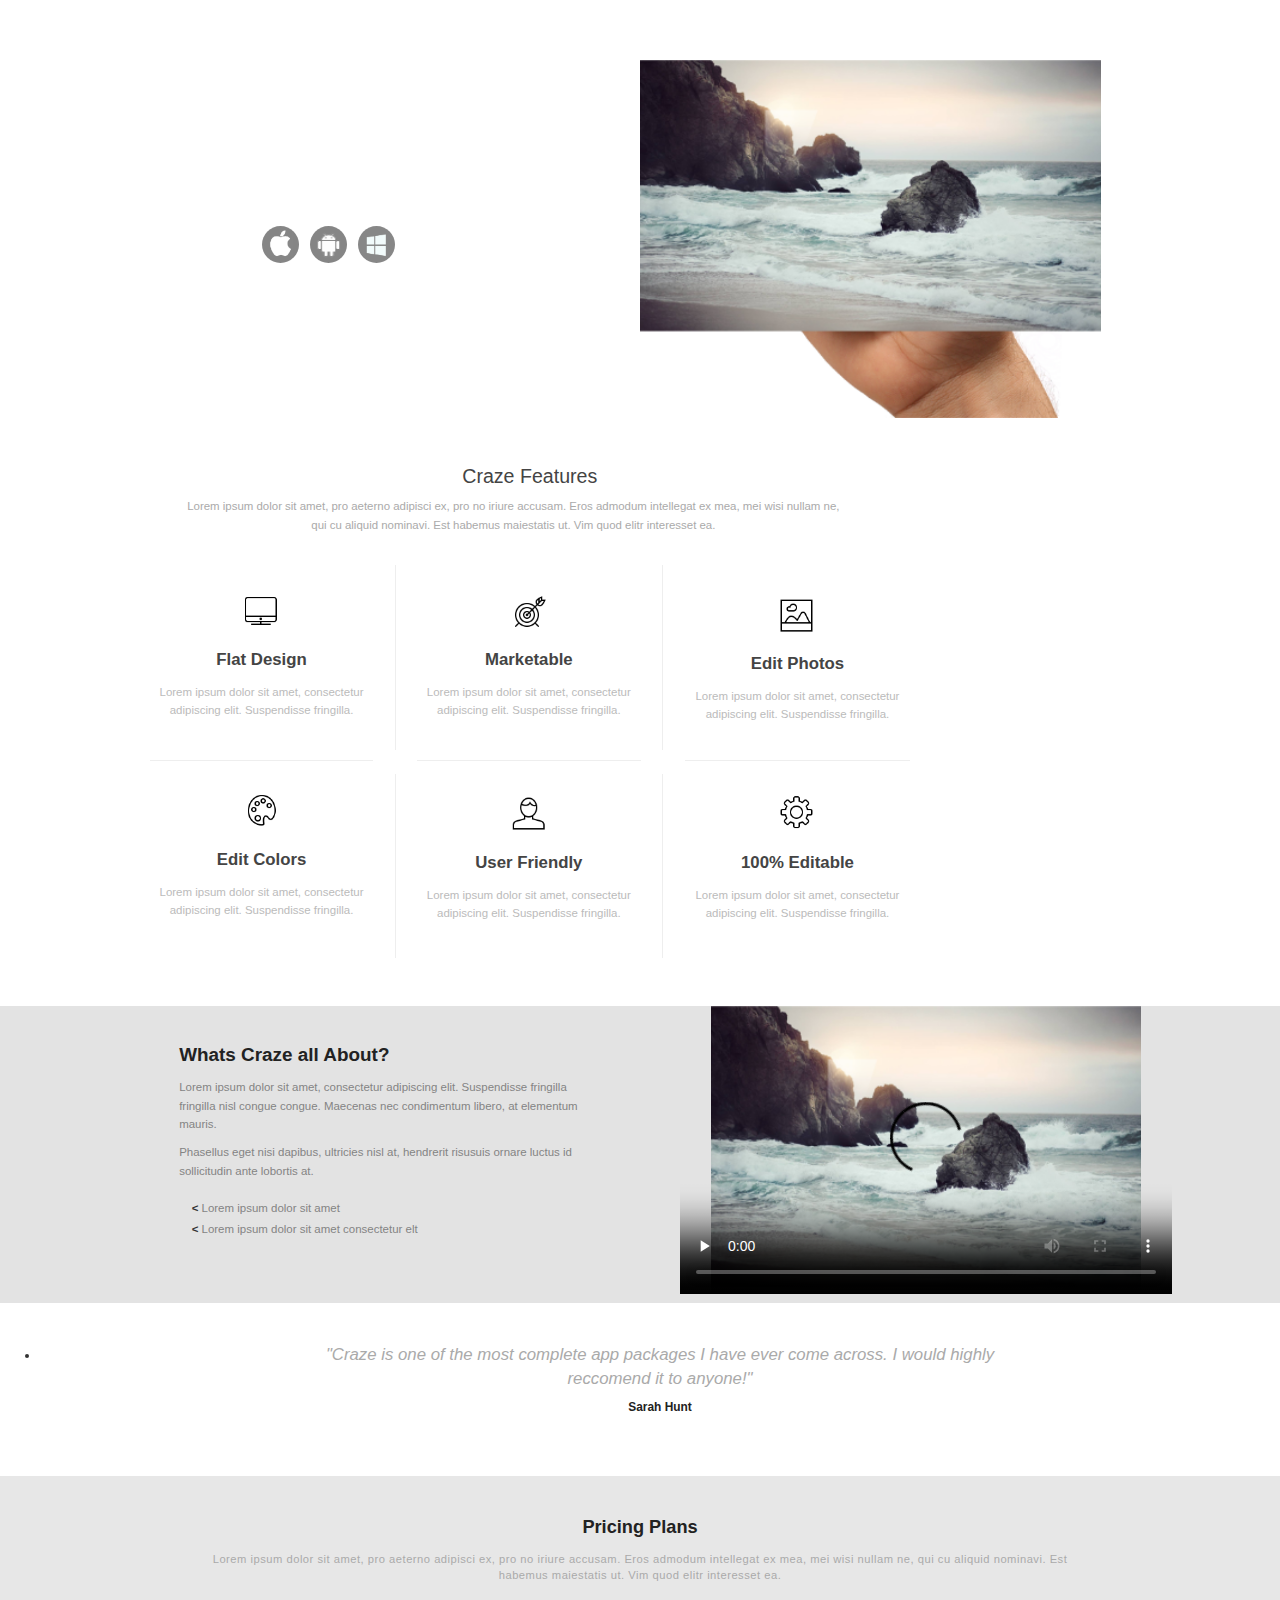
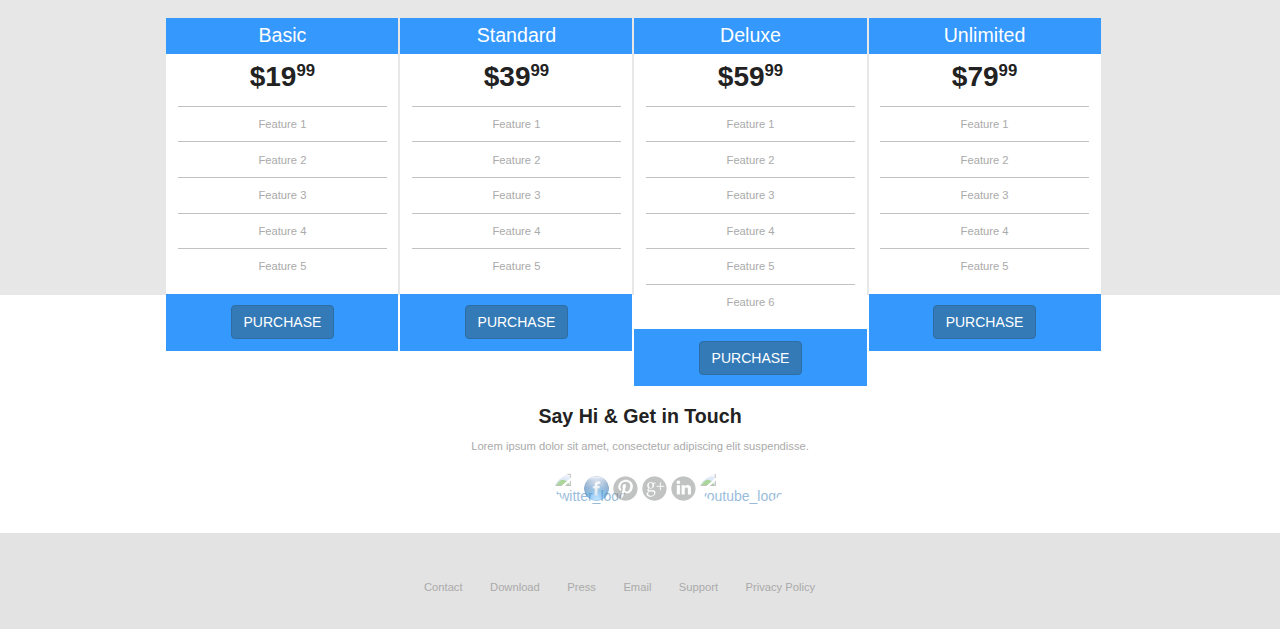
==== commit abc05d48: "More Similar" ====
--- a/index.html
+++ b/index.html
@@ -36,152 +36,135 @@
 		</div>
 	</header>
 	<section id="feature" class="text-center">
-		<div class="container">
+		<div class="feature_container">
 			<h2>Craze Features</h2>
 			<p>Lorem ipsum dolor sit amet, pro aeterno adipisci ex, pro no iriure accusam. Eros admodum intellegat ex mea, mei wisi nullam ne, qui cu aliquid nominavi. Est habemus maiestatis ut. Vim quod elitr interesset ea.</p>
-			<div class="row feature_area">
+			<div class="feature_area">
 				<div class="single_feature">
 					<img src="icons/comp.png" alt="flat_design">
-					<h4><b>Flat Design<b></h4>
+					<h4><b>Flat Design</b></h4>
 					<p>Lorem ipsum dolor sit amet, consectetur adipiscing elit. Suspendisse fringilla.</p>
 				</div>
 				<div class="single_feature">
 					<img src="icons/arr.png" alt="marketable">
-					<h4><b>Marketable<b></h4>
-					<p>Lorem ipsum dolor sit amet, consectetur adipiscing elit. Suspendisse fringilla.</p>
-
+					<h4><b>Marketable</b></h4>
+					<p>Lorem ipsum dolor sit amet, consectetur adipiscing elit. Suspendisse fringilla.</p>
 				</div>
 				<div class="single_feature">
 					<img src="icons/img.png" alt="photos">
-					<h4><b>Edit Photos<b></h4>
-					<p>Lorem ipsum dolor sit amet, consectetur adipiscing elit. Suspendisse fringilla.</p>
-				</div>
-				<div class="single_feature">
-					<div class="inner_feature">
-						<img src="icons/draw.png" alt="colors">
-						<h4><b>Edit Colors<b></h4>
-						<p>Lorem ipsum dolor sit amet, consectetur adipiscing elit. Suspendisse fringilla.</p>
-					</div>
-				</div>
-				<div class="single_feature">
-					<div class="inner_feature">
-						<img src="icons/man.png" alt="avatar">
-						<h4><b>User Friendly<b></h4>
-						<p>Lorem ipsum dolor sit amet, consectetur adipiscing elit. Suspendisse fringilla.</p>
-					</div>
-				</div>
-				<div class="single_feature">
-					<div class="inner_feature">
-						<img src="icons/sett.png" alt="gear">
-						<h4><b>100% Editable<b></h4>
-						<p>Lorem ipsum dolor sit amet, consectetur adipiscing elit. Suspendisse fringilla.</p>
-					</div>
-				</div>
+					<h4><b>Edit Photos</b></h4>
+					<p>Lorem ipsum dolor sit amet, consectetur adipiscing elit. Suspendisse fringilla.</p>
+				</div>
+				<div class="single_feature">
+					<div class="feature_border"></div>
+					<img src="icons/draw.png" alt="colors">
+					<h4><b>Edit Colors</b></h4>
+					<p>Lorem ipsum dolor sit amet, consectetur adipiscing elit. Suspendisse fringilla.</p>
+				</div>
+				<div class="single_feature">
+				    <div class="feature_border"></div>
+					<img src="icons/man.png" alt="avatar">
+					<h4><b>User Friendly</b></h4>
+					<p>Lorem ipsum dolor sit amet, consectetur adipiscing elit. Suspendisse fringilla.</p>
+				</div>	
+				<div class="single_feature">
+					<div class="feature_border"></div>
+					<img src="icons/sett.png" alt="gear">
+					<h4><b>100% Editable</b></h4>
+					<p>Lorem ipsum dolor sit amet, consectetur adipiscing elit. Suspendisse fringilla.</p>
+				</div>	
 			</div>
 		</div>
 	</section>
 	<section id="about">
-		<div class="about_bg">
-			<div class="container">
-				<div class="row">
-					<div class="col-sm-6">
-						<h2>Whats Craze all About?</h2>
-						<p>Lorem ipsum dolor sit amet, consectetur adipiscing elit. Suspendisse fringilla fringilla nisl congue congue. Maecenas nec condimentum libero, at elementum mauris.
-						</p>
-						<p>Phasellus eget nisi dapibus, ultricies nisl at, hendrerit risusuis ornare luctus id sollicitudin ante lobortis at.</p>
-						<ul>
-							<li><b> <</b> Lorem ipsum dolor sit amet</li>
-							<li><b> <</b> Lorem ipsum dolor sit amet consectetur elt</li>
-						</ul>
-					</div>
-					<div class="col-sm-6">
-						<video controls class="video_image" preload="none">
-							<source src="media/video.mp4" type="video/mp4 ">
-							<source src="media/forvideo.ogg " type="video/ogg "> Your browser does not support the video tag.
-						</video>
-					</div>
-				</div>
-			</div>
-		</div>
-		<div class="testimonial text-center">
-			<div id="carousel-example-generic" class="carousel" data-ride="carousel">
-				<ol class="carousel-indicators">
-					<li data-target="#carousel-example-generic" data-slide-to="0" class="active"></li>
-					<li data-target="#carousel-example-generic" data-slide-to="1"></li>
-					<li data-target="#carousel-example-generic" data-slide-to="2"></li>
-				</ol>
-				<div class="carousel-inner">
-					<div class="item active">
-						<p>�Craze is one of the most complete app packages I have ever come across. I would highly</br> reccomend it to anyone!�</p>
-						<h6>Sarah Hunt</h6>
-					</div>
-					<div class="item">
-						<p>�Craze is one of the most complete app packages I have ever come across. I would highly</br> reccomend it to anyone!�</p>
-						<h6>Sarah Hunt</h6>
-					</div>
-					<div class="item">
-						<p>�Craze is one of the most complete app packages I have ever come across. I would highly</br> reccomend it to anyone!�</p>
-						<h6>Sarah Hunt</h6>
-					</div>
-				</div>
-			</div>
+		<div class="about_video_part">
+			<div class="about_text_container">
+				<h2>Whats Craze all About?</h2>
+				<p>Lorem ipsum dolor sit amet, consectetur adipiscing elit. Suspendisse fringilla fringilla nisl congue congue. Maecenas nec condimentum libero, at elementum mauris.
+				</p>
+				<p>Phasellus eget nisi dapibus, ultricies nisl at, hendrerit risusuis ornare luctus id sollicitudin ante lobortis at.</p>
+				<ul>
+					<li><b> <</b> Lorem ipsum dolor sit amet</li>
+					<li><b> <</b> Lorem ipsum dolor sit amet consectetur elt</li>
+				</ul>
+			</div>	
+				<video controls class="video_image" preload="none" poster="imgs/img1.png">
+					<source src="media/video.mp4" type="video/mp4 ">
+					<source src="media/forvideo.ogg " type="video/ogg "> Your browser does not support the video tag.
+				</video>
+		</div>
+		<div class="slider_container text-center">
+			<ul class="slider">
+				<li class="slide">
+					<p>"Craze is one of the most complete app packages I have ever come across. I would highly</br> reccomend it to anyone!"</p>
+					<h6>Sarah Hunt</h6>
+				</li>
+				<!--<li class="slide">
+					<p>"Craze is one of the most complete app packages I have ever come across. I would highly</br> reccomend it to anyone!"</p>
+					<h6>Sarah Hunt</h6>
+				</li>
+				<li class="slide">
+					<p>"Craze is one of the most complete app packages I have ever come across. I would highly</br> reccomend it to anyone!"</p>
+					<h6>Sarah Hunt</h6>
+				</li>-->
+			</ul>
 		</div>
 	</section>
 	<section id="pricing" class="text-center">
-		<div class="pricing_bg">
-			<div class="container">
+		<div class="pricing_container">
+			<div class="pricing_header">
 				<h2 class="heading">Pricing Plans</h2>
 				<p>Lorem ipsum dolor sit amet, pro aeterno adipisci ex, pro no iriure accusam. Eros admodum intellegat ex mea, mei wisi nullam ne, qui cu aliquid nominavi. Est habemus maiestatis ut. Vim quod elitr interesset ea.</p>
-				<div class="pricing_table_area">
-					<div class="pricing_table">
-						<h2>Basic</h2>
-						<ul>
-							<li><span>$</span>19 <sup>99</sup></li>
-							<li>Feature 1</li>
-							<li>Feature 2</li>
-							<li>Feature 3</li>
-							<li>Feature 4</li>
-							<li>Feature 5</li>
-						</ul>
-						<h2 class="button"><input type="button" class="btn btn-primary" value="purchase"></h2>
-					</div>
-					<div class="pricing_table">
-						<h2>Standard</h2>
-						<ul>
-							<li><span>$</span>39 <sup>99</sup></li>
-							<li>Feature 1</li>
-							<li>Feature 2</li>
-							<li>Feature 3</li>
-							<li>Feature 4</li>
-							<li>Feature 5</li>
-						</ul>
-						<h2 class="button"><input type="button" class="btn btn-primary" value="purchase"></h2>
-					</div>
-					<div class="pricing_table">
-						<h2>Deluxe</h2>
-						<ul>
-							<li><span>$</span>59 <sup>99</sup></li>
-							<li>Feature 1</li>
-							<li>Feature 2</li>
-							<li>Feature 3</li>
-							<li>Feature 4</li>
-							<li>Feature 5</li>
-							<li>Feature 6</li>
-						</ul>
-						<h2 class="button"><input type="button" class="btn btn-primary" value="purchase"></h2>
-					</div>
-					<div class="pricing_table">
-						<h2>Unlimited</h2>
-						<ul>
-							<li><span>$</span>79 <sup>99</sup></li>
-							<li>Feature 1</li>
-							<li>Feature 2</li>
-							<li>Feature 3</li>
-							<li>Feature 4</li>
-							<li>Feature 5</li>
-						</ul>
-						<h2 class="button"><input type="button" class="btn btn-primary" value="purchase"></h2>
-					</div>
+			</div>
+			<div class="pricing_table_area">
+				<div class="pricing_table">
+					<h2>Basic</h2>
+					<ul>
+						<li><b><span>$</span>19<sup>99</sup></b></li>
+						<li>Feature 1</li>
+						<li>Feature 2</li>
+						<li>Feature 3</li>
+						<li>Feature 4</li>
+						<li>Feature 5</li>
+					</ul>
+					<h2 class="button"><input type="button" class="btn btn-primary" value="purchase"></h2>
+				</div>
+				<div class="pricing_table">
+					<h2>Standard</h2>
+					<ul>
+						<li><b><span>$</span>39<sup>99</sup></b></li>
+						<li>Feature 1</li>
+						<li>Feature 2</li>
+						<li>Feature 3</li>
+						<li>Feature 4</li>
+						<li>Feature 5</li>
+					</ul>
+					<h2 class="button"><input type="button" class="btn btn-primary" value="purchase"></h2>
+				</div>
+				<div class="pricing_table">
+					<h2>Deluxe</h2>
+					<ul>
+						<li><b><span>$</span>59<sup>99</sup></b></li>
+						<li>Feature 1</li>
+						<li>Feature 2</li>
+						<li>Feature 3</li>
+						<li>Feature 4</li>
+						<li>Feature 5</li>
+						<li>Feature 6</li>
+					</ul>
+					<h2 class="button"><input type="button" class="btn btn-primary" value="purchase"></h2>
+				</div>
+				<div class="pricing_table">
+					<h2>Unlimited</h2>
+					<ul>
+						<li><b><span>$</span>79<sup>99</sup></b></li>
+						<li>Feature 1</li>
+						<li>Feature 2</li>
+						<li>Feature 3</li>
+						<li>Feature 4</li>
+						<li>Feature 5</li>
+					</ul>
+					<h2 class="button"><input type="button" class="btn btn-primary" value="purchase"></h2>
 				</div>
 			</div>
 		</div>
@@ -227,8 +210,7 @@
 		</div>
 	</section>
 	<section id="footer">
-		<footer class="text-capitalize">
-			<div class="footer_menu">
+		<footer class="footer_menu text-capitalize">
 				<ul>
 					<li><a href="#">Contact</a></li>
 					<li><a href="#">Download</a></li>
@@ -237,7 +219,6 @@
 					<li><a href="#">Support</a></li>
 					<li><a href="#">Privacy Policy</a></li>
 				</ul>
-			</div>
 		</footer>
 	</section>
 </body>
--- a/css/main.css
+++ b/css/main.css
@@ -8,42 +8,44 @@
 	webkit-text-size-adjust: 100%;
 }
 
-audio,
-canvas,
-iframe,
-img,
-svg,
-video {
-	vertical-align: middle;
-}
-
 p {
 	font-family: "Dosis", sans-serif;
 }
 
+body{
+	position: relative;
+	height: 2229px;
+}
+
+header{
+	position: absolute;
+	height: 20.6%;
+	width: 100%;
+}
+
 .header_content {
 	position: relative;
-	height: 430px;
+	height: 100%;
 }
 
 .logo_area {
 	left: 20%;
 	position: absolute;
-	top: 235px;
-	width: 150px;
+	top: 48%;
+	width: 14%;
 }
 
 .main_photo{
 	
 	left: 50%;
 	position: absolute;
-	top: 70px;
-	width: 410px;
-	height: 355px;
-	
-}
-
-.icon > ul {
+	top: 13%;
+	width: 36%;
+	height: 78%;
+	
+}
+
+.icon ul {
 	list-style-type: none;
 	padding: 0;
 	margin: 0;
@@ -56,24 +58,8 @@
 	padding: 3% 3.5%;
 	width: 37px;
 	height: 37px;
-    /*-moz-transition: all 1s ease-in-out; 
-    -webkit-transition: all 1s ease-in-out; 
-    -o-transition: all 1s ease-in-out; 
-    transition: all 1s ease-in-out; 
-	-webkit-transition: .5s;
-	transition: .5s;*/
-}
-
-.icon ul li:last-child {
-	padding: 3%;
-}
-/*
-.icon ul > li:hover {
-	background-color: rgba(0, 0, 0, 0.5);
-	filter: alpha (Opacity=100);
-    opacity: 1;
-}
-*/
+}
+
 .icon ul li img{
 	width: 37px;
 	height: 37px;
@@ -99,177 +85,226 @@
 	text-align: center;
 }
 
-.container
-{
-	padding-left: 200px;
-	padding-right: 30px;
+/*---------------------------------------------------------------*/
+
+.feature_container
+{
+	position: absolute;
+	height: 100%;
+}
+
+#feature{
+	top: 20%;
+	position: absolute;
+	height: 23%;
+	width: 100%;
 }
 
 #feature h2 {
 	color: #444444;
 	font-family: "Dosis", sans-serif;
 	font-size: 1.4em;
-	margin: 4% 0 2%;
 }
 
 #feature h4 {
 	color: #444444;
 	font-family: "Oxygen", sans-serif;
-	font-style: 
-	font-size: 1.1em;
-	margin: 8% 0 4%;
-}
-
-#feature p {
+	font-size: 1.2em;
+	margin: 5%;
+}
+
+.feature_container p {
 	color: #aaaaaa;
 	font-family: "Dosis", sans-serif;
-	font-size: 0.8em;
+	font-size: 0.818em;
 	line-height: 1.6;
 	font-weight: 100;
-}
-
-#feature img{
-	
-}
-
-.row
-{
-	margin-left: -40px;
-	margin-right: -30px;
-}
-.col-sm-6
-{
-	min-height: 1px;
-	padding-left: 15px;
-	padding-right: 15px;
-	position: relative;
-}
-
-.feature_area {
-	margin-top: 4%;
-}
+	padding-left: 17.4%;
+	padding-right: 20.5%;
+	font-stretch:  expanded;
+}
+
+.feature_container .feature_area  {
+	margin-top: 2%;
+	width: 75.76%;
+	height: 75%;
+	position: absolute;
+	left: 12.12%;
+}
+
 
 .feature_area div:nth-child(3n) {
 	border-right: none;
-}
-
-.single_feature {
-	border-right: 1px solid lightgrey;
+	float: right;
+}
+
+.feature_area .single_feature {
+	border-right: 1px solid #eeeeee;
 	margin-bottom: 3%;
-	padding: 4% 3% 2% 2%;
-}
-
-
-
-.inner_feature:before {
-	background: lightgray none repeat scroll 0 0;
-	content: "";
-	height: 1px;
-	left: 13%;
-	position: absolute;
-	top: -16px;
-	width: 73%;
-}
-
+	width: 33.3%;
+	float: left;
+	height: 48%;
+}
+
+.feature_area .single_feature p{
+	color: #bbbbbb;
+	font-family: "Dosis", sans-serif;
+	font-size: 0.82em;
+	line-height: 1.6;
+	font-weight: 100;
+	padding-left: 10%;
+	padding-right: 10%;
+	font-stretch:  expanded;
+}
+
+.feature_area .single_feature img{
+	padding-top: 11%;
+}
+
+.single_feature .feature_border{
+	width: 84%;
+	margin-left: 8%; 
+	margin-top: -5%;
+	border-top: 1px solid #eeeeee;
+}
+
+/*----------------------------------------------------------*/
 
 #about {
 	margin-top: 2%;
-}
-
-.about_bg {
-	background: #e7e7e7 none repeat scroll 0 0;
-	padding: 4% 0;
-}
-
-#about h2 {
+	top: 44%;
+	position:absolute;
+	width: 100%;
+	height: 22.2%;
+}
+
+.about_video_part {
+	background: #e3e3e3 none repeat scroll 0 0;
+	position: absolute;
+	width: 100%;
+	height: 60%;
+}
+
+.about_text_container{
+	height: 80%;
+	width: 32.5%;
+	position: absolute;
+	left: 14%;
+	top: 13%;
+}
+
+.about_text_container h2 {
 	color: #222222;
 	font-family: "Dosis", sans-serif;
-	font-size: 2.2em;
+	font-size: 1.35em;
 	margin: 0 0 3%;
-}
-
-#about p {
+	font-weight: 600;
+}
+
+.about_text_container p {
 	color: #848484;
-	line-height: 1.7;
-	max-width: 81%;
-}
-
-#about ul {
+	font-size: 0.82em;
+	font-stretch:  normal;
+	line-height: 1.6;
+}
+
+.about_text_container ul {
 	list-style: outside none none;
 	padding-left: 3%;
-}
-
-#about ul li {
+	padding-top: 2%;
+}
+
+.about_text_container ul li {
 	color: #848484;
-}
-
-#about ul li i {
-	color: #222222;
-	font-weight: bold;
-	margin-right: 7px;
-}
-
-.testimonial {
-	padding: 5% 0 10%;
-}
-.testimonial p {
-	font-size: 1.5em;
+	font-size: 0.82em;
+	line-height: 1.8;
+}
+
+.about_text_container ul li b{
+	color: #333333;
+}
+
+.video_image
+{
+	position:absolute;
+	top: 0px;
+	left: 53.1%;
+	width: 38.44%;
+	height: 97%;
+}
+
+.slider_container{
+	position: absolute;
+	top: 60%;
+	height: 40%;
+	width: 100%;
+}
+
+.slider_container .slider{
+	width: 100%;
+	height: 80%;
+	top: 20%;
+	position: absolute;
+}
+
+.slider .slide p {
+	font-size: 1.2em;
 	font-style: italic;
-	margin: 0 auto;
-}
-.testimonial h6 {
+	color: #aaaaaa;
+}
+.slider .slide h6 {
 	color: #222222;
 	font-family: "Dosis", sans-serif;
-	font-size: 1.1em;
-}
-
-
-.carousel-indicators li {
-	background-color: rgba(0, 0, 0, 0);
-	border: 1px solid #1579bc;
-	border-radius: 10px;
-	cursor: pointer;
-	display: inline-block;
-	height: 10px;
-	margin: 1px;
-	text-indent: -999px;
-	width: 10px;
-}
-
-.carousel-indicators .active {
-	background-color: #3498db;
-	height: 12px;
-	margin: 0;
-	width: 12px;
-}
-
-.video_image
-{
-	position:absolute;
-	top: 0px;
+	font-size: 0.85em;
+	font-weight: 600;
+}
+
+/*-----------------------------------------------------------------*/
+
+#pricing{
+	position: absolute;
+	width: 100%;
+	height: 18.8%;
+	top: 66.2%;
+}
+
+#pricing .pricing_container{
+	background: #e7e7e7 none repeat scroll 0 0;
+	height: 100%;
+	width: 100%;
+	position: absolute;
+}
+
+.pricing_container .pricing_header{
+	position: absolute;
+	height: 21.1%;
+	width: 80%;
+	top: 10%;
 	left: 10%;
-	width: 410px;
-	height: 355px;
-}
-
-
-.carousel
-{
-	position: relative;
-}
-.carousel-inner
-{
-	overflow: hidden;
-	position: relative;
-	width: 100%;
-}
-.carousel-inner>.item
-{
-	display: none;
-	o-transition: .6s ease-in-out left;
-	position: relative;
-	transition: .6s ease-in-out left;
-	webkit-transition: .6s ease-in-out left;
+}
+
+h2.heading {
+	color: #222222;
+	font-family: "Dosis", sans-serif;
+	font-size: 1.3em;
+	font-weight: 600;
+	margin: 0 0 1.3%;
+}
+
+.pricing_header p{
+	font-size: 0.8em;
+	margin-left: 8%;
+	margin-right: 8%;
+	color: #aaaaaa;
+	letter-spacing: 0.5px;
+}
+
+.pricing_container .pricing_table_area{
+	position: absolute;
+	top: 34%;
+	height: 80%;
+	width: 74%;
+	left: 13%;
 }
 
 .pricing_table {
@@ -288,26 +323,24 @@
 	-ms-transform: scale(1.1);
 	transform: scale(1.1);
 }
-h2.heading {
-	color: #222222;
-	font-family: "Dosis", sans-serif;
-	font-size: 2.2em;
-	margin: 0 0 2%;
-}
-#pricing p {
-	color: #848484;
-	line-height: 1.7;
-	margin-bottom: 4%;
-	max-width: 88%;
-	padding-left: 10%;
-}
+
 .pricing_table h2 {
-	background: #3498db none repeat scroll 0 0;
+	background: #3498fd none repeat scroll 0 0;
 	color: #fff;
 	font-family: "Dosis", sans-serif;
 	margin-top: 0;
 	padding: 3% 0;
-}
+	font-size: 1.4em;
+}
+
+.pricing_table span{
+	font-size: 1em;
+}
+
+.pricing_table sup{
+	font-size: 0.6em;
+}
+
 .pricing_table ul {
 	list-style: none;
 	padding: 0;
@@ -317,12 +350,14 @@
 	margin: 0 auto;
 	padding: 4% 0;
 	width: 90%;
-	color: #848484;
+	color: #aaaaaa;
+	font-size: 0.8em;
 }
 .pricing_table ul li:first-child {
-	font-size: 3em;
+	font-size: 2em;
 	font-family: 'Fjalla One', sans-serif;
 	color: #222222;
+	margin-top: -7%;
 }
 .pricing_table ul li:last-child {
 	border-bottom: none;
@@ -355,74 +390,97 @@
 	vertical-align: middle;
 	white-space: nowrap;
 }
-.pricing_bg {
-	background: #e7e7e7 none repeat scroll 0 0;
-	padding: 4% 0 0;
-}
-
-.text-capitalize
-{
-	text-transform: capitalize;
-}
+
+/*----------------------------------------------------------------------*/
 
 #social {
-	margin-top: 8%;
-}
-#social h2 {
+	position:absolute;
+	top: 90%;
+	height: 4.5%;
+	width: 100%;
+}
+.social_area h2 {
 	color: #222222;
 	font-family: "Dosis", sans-serif;
-	font-size: 2.2em;
-	margin-bottom: 1.5%;
-}
-#social p {
-	color: #848484;
-}
-.social_area ul li {
-	float: left;
-}
+	font-size: 1.4em;
+	font-weight: 600;
+	margin-top: 0%;
+}
+.social_area p {
+	color: #aaaaaa;
+	font-size: 0.8em;
+}
+
 .social ul {
-	list-style: outside none none;
-	margin: 1.5% auto;
-	width: 300px;
-}
-#social ul li {
-	background: #d4d4d4 none repeat scroll 0 0;
-	border-radius: 70%;
+	list-style-type: none;
+	padding: 0;
+	margin: 0;
+}
+
+.social ul li {
+	border-radius: 50%;
 	display: inline-block;
-	height: 35px;
-	margin-right: 8px;
-	padding: 2% 0;
-	-webkit-transition: all 0.5s ease 0s;
-	transition: all 0.5s ease 0s;
-	width: 35px;
-}
-#social ul li i {
-	color: #fff;
-	font-size: 20px;
-}
-#social ul li i:hover {
-	color: #fff;
-}
-#social ul > li:hover {
-	background: #3498DB;
+	padding-top: 0.5%;
+	padding-right: 5px;
+	width: 25px;
+	height: 25px;
+}
+
+.social ul li img{
+	width: 25px;
+	height: 25px;
+	border-radius: 50%;
+	filter: alpha (Opacity=50);
+    opacity: 0.50;
+    -moz-transition: all 1s ease-in-out; 
+    -webkit-transition: all 1s ease-in-out; 
+    -o-transition: all 1s ease-in-out; 
+    transition: all 1s ease-in-out; 
+	-webkit-transition: .5s;
+	transition: .5s;
+}
+
+.social ul li img:hover{
+	filter: alpha (Opacity=100);
+    opacity: 1;
+}
+
+/*-------------------------------------------------------------------------*/
+
+.text-capitalize
+{
+	text-transform: capitalize;
 }
 
 #footer {
 	background: #e3e3e3 none repeat scroll 0 0;
-	margin-top: 6%;
-	padding: 3% 0;
-}
-.footer_menu {
-	margin: 0 auto;
-	width: 600px;
-}
+	position: absolute;
+	top: 95.7%;
+	height: 4.3%;
+	width: 100%;
+}
+#footer footer .footer_menu {
+	position: absolute;
+	margin-top: 50%;
+	width: 60%;
+	height: 20%;
+}
+
+footer ul{
+	left: 30%;
+	top: 45%;
+	position: absolute;
+	width:40%;
+}
+
 footer ul li {
+	margin-right: 5%;
 	display: inline-block;
-	padding: 0 3%;
 }
 footer ul li a {
 	text-decoration: none;
-	color: #848484;
+	color: #aaaaaa;
+	font-size: 0.8em;
 	-webkit-transition: .3s;
 	transition: .3s;
 }
@@ -430,60 +488,7 @@
 	text-decoration: none;
 	color: #575757;
 }
-
-@media print {
-	*,
-	*:before,
-	*:after {
-		background: transparent !important;
-		color: #000 !important;
-		box-shadow: none !important;
-		text-shadow: none !important;
-	}
-	
-	a,
-	a:visited {
-		text-decoration: underline;
-	}
-	
-	a[href]:after {
-		content: " (" attr(href) ")";
-	}
-	
-	a[href^="#"]:after,
-	
-	pre,
-	blockquote {
-		border: 1px solid #999;
-		page-break-inside: avoid;
-	}
-	
-	thead {
-		display: table-header-group;
-	}
-	
-	tr,
-	img {
-		page-break-inside: avoid;
-	}
-	
-	img {
-		max-width: 100% !important;
-	}
-	
-	p,
-	h2,
-	h3 {
-		orphans: 3;
-		widows: 3;
-	}
-	
-	h2,
-	h3 {
-		page-break-after: avoid;
-	}
-}
-
+/*------------------------------------------------------*/
 body
 {
 	margin: 0;
@@ -494,12 +499,6 @@
 	display: block;
 }
 
-audio,canvas,progress,video
-{
-	display: inline-block;
-	vertical-align: baseline;
-}
-
 template
 {
 	display: none;
@@ -514,68 +513,6 @@
 	outline: 0;
 }
 
-b,strong
-{
-	font-weight: 700;
-}
-dfn
-{
-	font-style: italic;
-}
-h1
-{
-	font-size: 2em;
-	margin: .67em 0;
-}
-mark
-{
-	background: #ff0;
-	color: #000;
-}
-small
-{
-	font-size: 80%;
-}
-sub,sup
-{
-	font-size: 75%;
-	line-height: 0;
-	position: relative;
-	vertical-align: baseline;
-}
-sup
-{
-	top: -.5em;
-}
-sub
-{
-	bottom: -.25em;
-}
-img
-{
-	border: 0;
-}
-
-figure
-{
-	margin: 1em 40px;
-}
-hr
-{
-	box-sizing: content-box;
-	height: 0;
-	moz-box-sizing: content-box;
-	webkit-box-sizing: content-box;
-}
-pre
-{
-	overflow: auto;
-}
-code,kbd,pre,samp
-{
-	font-family: monospace,monospace;
-	font-size: 1em;
-}
 button,input,optgroup,select,textarea
 {
 	color: inherit;
@@ -590,7 +527,7 @@
 {
 	text-transform: none;
 }
-button,html input[type=button]
+button
 {
 	cursor: pointer;
 	webkit-appearance: button;
@@ -601,89 +538,10 @@
 	border: 0;
 	padding: 0;
 }
-input
-{
-	line-height: normal;
-}
-i
-fieldset
-{
-	border: 1px solid silver;
-	margin: 0 2px;
-	padding: .35em .625em .75em;
-}
-legend
-{
-	border: 0;
-	padding: 0;
-}
+
 textarea
 {
 	overflow: auto;
-}
-optgroup
-{
-	font-weight: 700;
-}
-table
-{
-	border-collapse: collapse;
-	border-spacing: 0;
-}
-td,th
-{
-	padding: 0;
-}
-@media print
-{
-	*,:after,:before
-	{
-		background: 0 0!important;
-		box-shadow: none!important;
-		color: #000!important;
-		text-shadow: none!important;
-		webkit-box-shadow: none!important;
-	}
-	a,a:visited
-	{
-		text-decoration: underline;
-	}
-	a[href]:after
-	{
-		content: " (" attr(href) ")";
-	}
-	
-	a[href^="#"]:after
-	{
-		content: "";
-	}
-	blockquote,pre
-	{
-		border: 1px solid #999;
-		page-break-inside: avoid;
-	}
-	thead
-	{
-		display: table-header-group;
-	}
-	img,tr
-	{
-		page-break-inside: avoid;
-	}
-	img
-	{
-		max-width: 100%!important;
-	}
-	h2,h3,p
-	{
-		orphans: 3;
-		widows: 3;
-	}
-	h2,h3
-	{
-		page-break-after: avoid;
-	}
-	
 }
 
 *
@@ -698,11 +556,7 @@
 	moz-box-sizing: border-box;
 	webkit-box-sizing: border-box;
 }
-html
-{
-	font-size: 10px;
-	webkit-tap-highlight-color: rgba(0,0,0,0);
-}
+
 body
 {
 	background-color: #fff;
@@ -736,10 +590,6 @@
 figure
 {
 	margin: 0;
-}
-img
-{
-	vertical-align: middle;
 }
 
 hr
@@ -991,82 +841,12 @@
 
 @media all and (transform-3d),(-webkit-transform-3d)
 {
-	.carousel-inner>.item
-	{
-		backface-visibility: hidden;
-		o-transition: -o-transform .6s ease-in-out;
-		perspective: 1000px;
-		transition: transform .6s ease-in-out;
-		webkit-backface-visibility: hidden;
-		webkit-perspective: 1000px;
-		webkit-transition: -webkit-transform .6s ease-in-out;
-	}
-	
-	.carousel-inner>.item.active
-	{
-		left: 0;
-		transform: translate3d(0,0,0);
-		webkit-transform: translate3d(0,0,0);
-	}
-}
-.carousel-inner>.active
-{
-	display: block;
-}
-.carousel-inner>.active
-{
-	left: 0;
-}
-
-.carousel-indicators
-{
-	bottom: 10px;
-	left: 50%;
-	list-style: none;
-	margin-left: -30%;
-	padding-left: 0;
-	position: absolute;
-	text-align: center;
-	width: 60%;
-	z-index: 15;
-}
-.carousel-indicators li
-{
-	background-color: #000\9;
-	background-color: rgba(0,0,0,0);
-	border: 1px solid #fff;
-	border-radius: 10px;
-	cursor: pointer;
-	display: inline-block;
-	height: 10px;
-	margin: 1px;
-	text-indent: -999px;
-	width: 10px;
-}
-.carousel-indicators .active
-{
-	background-color: #fff;
-	height: 12px;
-	margin: 0;
-	width: 12px;
+
 }
 
 @media screen and (min-width:768px)
 {
 	
-	.carousel-indicators
-	{
-		bottom: 20px;
-	}
-}
-.container:after,.container:before,.row:after,.row:before
-{
-	content: " ";
-	display: table;
-}
-.container:after,.row:after
-{
-	clear: both;
 }
 
 @-ms-viewport
@@ -1074,45 +854,22 @@
 	width: device-width;
 }
 
-
 @media (min-width:768px)
 {
-	.container
-	{
-		width: 750px;
-	}
+	
 }
 @media (min-width:992px)
 {
-	.container
-	{
-		width: 970px;
-	}
+	
 }
 @media (min-width:1200px)
 {
-	.container
-	{
-		width: 1170px;
-	}
+	
 }
 
 @media (min-width:768px)
 {
-	.col-sm-4,.col-sm-6
-	{
-		float: left;
-	}
-	
-	.col-sm-6
-	{
-		width: 50%;
-	}
-	
-	.col-sm-4
-	{
-		width: 33.33333333%;
-	}
+	
 
 }
 
@@ -1146,9 +903,7 @@
 	.icon ul > li i {
 		font-size: 120%;
 	}
-	.carousel-indicators {
-		top: 100%;
-	}
+	
 	.pricing_table:hover {
 		border-left: none;
 		border-right: none;
@@ -1179,9 +934,6 @@
 	.icon ul > li i {
 		font-size: 120%;
 	}
-	.carousel-indicators {
-		top: 100%;
-	}
 	.pricing_table {
 		margin: 4% 17%;
 		width: 64%;
@@ -1215,9 +967,7 @@
 	#footer {
 		margin-top: 9%;
 	}
-	.carousel-indicators {
-		top: 100%;
-	}
+	
 }
 
 
@@ -1230,9 +980,7 @@
 	.icon ul > li i {
 		padding: 5px;
 	}
-	.carousel-indicators {
-		top: 100%;
-	}
+	
 }
 
 
@@ -1242,25 +990,19 @@
 	.icon ul > li i {
 		padding: 3px;
 	}
-	.carousel-indicators {
-		top: 100%;
-	}
+	
 }
 
 
 /* ===== == = === 68.75em (1100px) === = == ===== */
 
 @media only screen and (min-width: 1100px) {
-	.carousel-indicators {
-		top: 100%;
-	}
+	
 }
 
 
 /* ===== == = === 81.25em (1300px) === = == ===== */
 
 @media only screen and (min-width: 1300px) {
-	.carousel-indicators {
-		top: 100%;
-	}
+	
 } 
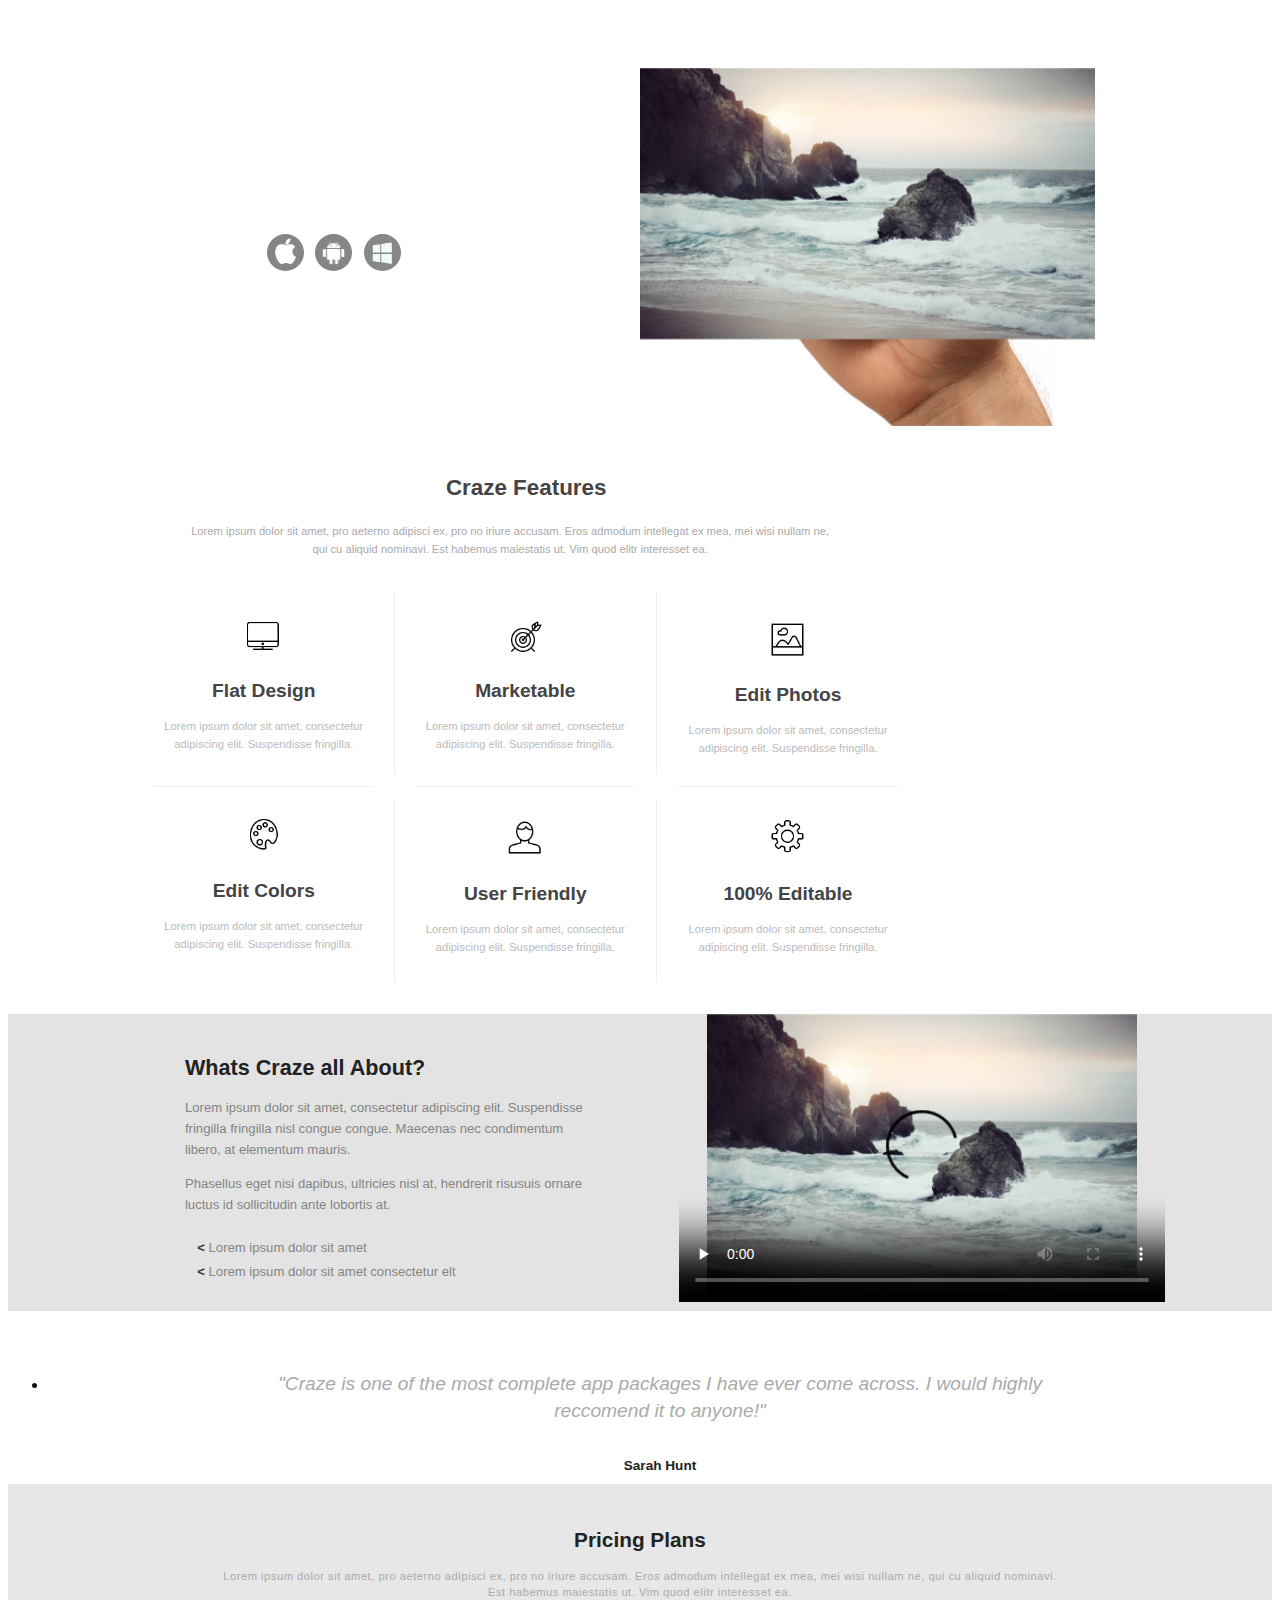
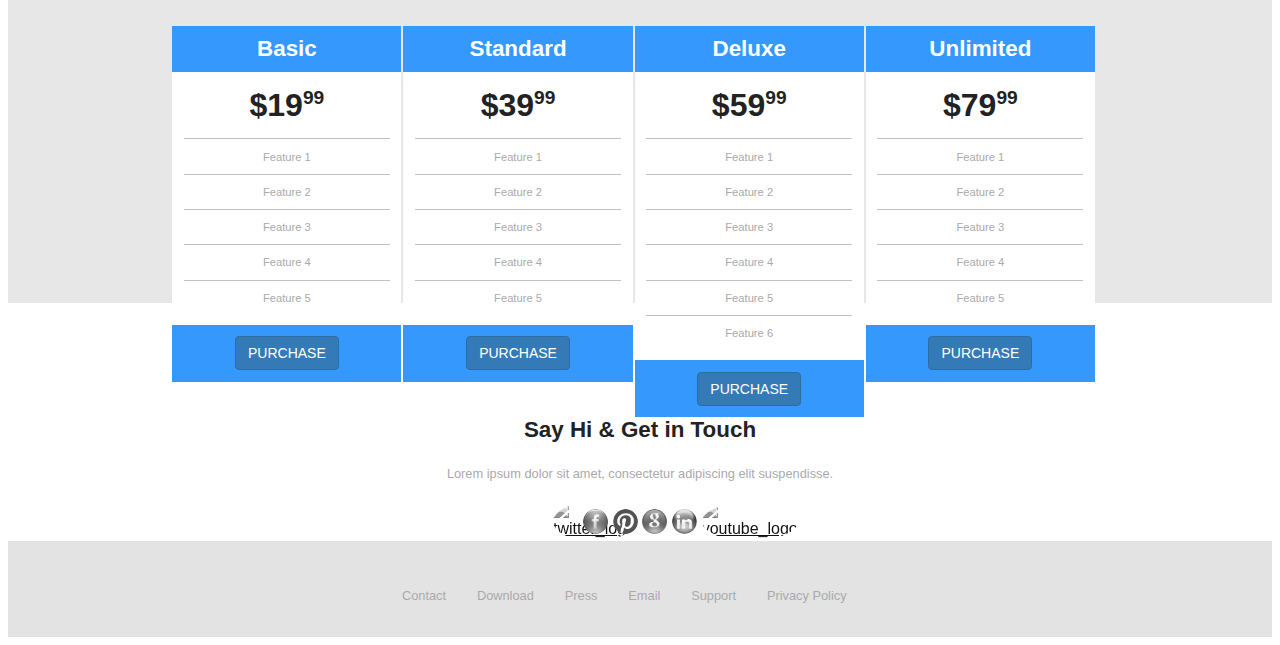
==== commit 89e361da: "Some for smal screen" ====
--- a/index.html
+++ b/index.html
@@ -96,17 +96,23 @@
 		<div class="slider_container text-center">
 			<ul class="slider">
 				<li class="slide">
-					<p>"Craze is one of the most complete app packages I have ever come across. I would highly</br> reccomend it to anyone!"</p>
-					<h6>Sarah Hunt</h6>
-				</li>
-				<!--<li class="slide">
-					<p>"Craze is one of the most complete app packages I have ever come across. I would highly</br> reccomend it to anyone!"</p>
-					<h6>Sarah Hunt</h6>
+					<div>
+						<p>"Craze is one of the most complete app packages I have ever come across. I would highly</br> reccomend it to anyone!"</p>
+						<h6>Sarah Hunt</h6>
+					</div>
 				</li>
 				<li class="slide">
-					<p>"Craze is one of the most complete app packages I have ever come across. I would highly</br> reccomend it to anyone!"</p>
-					<h6>Sarah Hunt</h6>
-				</li>-->
+					<div hidden="true">
+						<p>"Craze is one of the most complete app packages I have ever come across. I would highly</br> reccomend it to anyone!"</p>
+						<h6>Sarah Hunt</h6>
+					</div>	
+				</li>
+				<li class="slide">
+					<div hidden="true">
+						<p>"Craze is one of the most complete app packages I have ever come across. I would highly</br> reccomend it to anyone!"</p>
+						<h6>Sarah Hunt</h6>
+					</div>	
+				</li>
 			</ul>
 		</div>
 	</section>
--- a/css/main.css
+++ b/css/main.css
@@ -15,6 +15,8 @@
 body{
 	position: relative;
 	height: 2229px;
+	font-family: "Helvetica Neue",Helvetica,Arial,sans-serif;
+	line-height: 1.42857143;
 }
 
 header{
@@ -116,7 +118,7 @@
 .feature_container p {
 	color: #aaaaaa;
 	font-family: "Dosis", sans-serif;
-	font-size: 0.818em;
+	font-size: 0.7em;
 	line-height: 1.6;
 	font-weight: 100;
 	padding-left: 17.4%;
@@ -149,7 +151,7 @@
 .feature_area .single_feature p{
 	color: #bbbbbb;
 	font-family: "Dosis", sans-serif;
-	font-size: 0.82em;
+	font-size: 0.7em;
 	line-height: 1.6;
 	font-weight: 100;
 	padding-left: 10%;
@@ -292,7 +294,7 @@
 }
 
 .pricing_header p{
-	font-size: 0.8em;
+	font-size: 0.7em;
 	margin-left: 8%;
 	margin-right: 8%;
 	color: #aaaaaa;
@@ -351,7 +353,7 @@
 	padding: 4% 0;
 	width: 90%;
 	color: #aaaaaa;
-	font-size: 0.8em;
+	font-size: 0.7em;
 }
 .pricing_table ul li:first-child {
 	font-size: 2em;
@@ -391,376 +393,6 @@
 	white-space: nowrap;
 }
 
-/*----------------------------------------------------------------------*/
-
-#social {
-	position:absolute;
-	top: 90%;
-	height: 4.5%;
-	width: 100%;
-}
-.social_area h2 {
-	color: #222222;
-	font-family: "Dosis", sans-serif;
-	font-size: 1.4em;
-	font-weight: 600;
-	margin-top: 0%;
-}
-.social_area p {
-	color: #aaaaaa;
-	font-size: 0.8em;
-}
-
-.social ul {
-	list-style-type: none;
-	padding: 0;
-	margin: 0;
-}
-
-.social ul li {
-	border-radius: 50%;
-	display: inline-block;
-	padding-top: 0.5%;
-	padding-right: 5px;
-	width: 25px;
-	height: 25px;
-}
-
-.social ul li img{
-	width: 25px;
-	height: 25px;
-	border-radius: 50%;
-	filter: alpha (Opacity=50);
-    opacity: 0.50;
-    -moz-transition: all 1s ease-in-out; 
-    -webkit-transition: all 1s ease-in-out; 
-    -o-transition: all 1s ease-in-out; 
-    transition: all 1s ease-in-out; 
-	-webkit-transition: .5s;
-	transition: .5s;
-}
-
-.social ul li img:hover{
-	filter: alpha (Opacity=100);
-    opacity: 1;
-}
-
-/*-------------------------------------------------------------------------*/
-
-.text-capitalize
-{
-	text-transform: capitalize;
-}
-
-#footer {
-	background: #e3e3e3 none repeat scroll 0 0;
-	position: absolute;
-	top: 95.7%;
-	height: 4.3%;
-	width: 100%;
-}
-#footer footer .footer_menu {
-	position: absolute;
-	margin-top: 50%;
-	width: 60%;
-	height: 20%;
-}
-
-footer ul{
-	left: 30%;
-	top: 45%;
-	position: absolute;
-	width:40%;
-}
-
-footer ul li {
-	margin-right: 5%;
-	display: inline-block;
-}
-footer ul li a {
-	text-decoration: none;
-	color: #aaaaaa;
-	font-size: 0.8em;
-	-webkit-transition: .3s;
-	transition: .3s;
-}
-footer ul li a:hover {
-	text-decoration: none;
-	color: #575757;
-}
-/*------------------------------------------------------*/
-body
-{
-	margin: 0;
-}
-
-article,aside,details,figcaption,figure,footer,header,hgroup,main,menu,nav,section,summary
-{
-	display: block;
-}
-
-template
-{
-	display: none;
-}
-
-a
-{
-	background-color: transparent;
-}
-a:active,a:hover
-{
-	outline: 0;
-}
-
-button,input,optgroup,select,textarea
-{
-	color: inherit;
-	font: inherit;
-	margin: 0;
-}
-button
-{
-	overflow: visible;
-}
-button,select
-{
-	text-transform: none;
-}
-button
-{
-	cursor: pointer;
-	webkit-appearance: button;
-}
-
-button::-moz-focus-inner,input::-moz-focus-inner
-{
-	border: 0;
-	padding: 0;
-}
-
-textarea
-{
-	overflow: auto;
-}
-
-*
-{
-	box-sizing: border-box;
-	moz-box-sizing: border-box;
-	webkit-box-sizing: border-box;
-}
-:after,:before
-{
-	box-sizing: border-box;
-	moz-box-sizing: border-box;
-	webkit-box-sizing: border-box;
-}
-
-body
-{
-	background-color: #fff;
-	color: #333;
-	font-family: "Helvetica Neue",Helvetica,Arial,sans-serif;
-	font-size: 14px;
-	line-height: 1.42857143;
-}
-button,input,select,textarea
-{
-	font-family: inherit;
-	font-size: inherit;
-	line-height: inherit;
-}
-a
-{
-	color: #337ab7;
-	text-decoration: none;
-}
-a:focus,a:hover
-{
-	color: #23527c;
-	text-decoration: underline;
-}
-a:focus
-{
-	outline: 5px auto -webkit-focus-ring-color;
-	outline: thin dotted;
-	outline-offset: -2px;
-}
-figure
-{
-	margin: 0;
-}
-
-hr
-{
-	border: 0;
-	border-top: 1px solid #eee;
-	margin-bottom: 20px;
-	margin-top: 20px;
-}
-
-h1,h2,h3,h4,h5,h6
-{
-	color: inherit;
-	font-family: inherit;
-	font-weight: 500;
-	line-height: 1.1;
-}
-h1,h2,h3
-{
-	margin-bottom: 10px;
-	margin-top: 20px;
-}
-
-h4,h5,h6
-{
-	margin-bottom: 10px;
-	margin-top: 10px;
-}
-
-p
-{
-	margin: 0 0 10px;
-}
-
-small
-{
-	font-size: 85%;
-}
-mark
-{
-	background-color: #fcf8e3;
-	padding: .2em;
-}
-
-ol,ul
-{
-	margin-bottom: 10px;
-	margin-top: 0;
-}
-
-dl
-{
-	margin-bottom: 20px;
-	margin-top: 0;
-}
-dd,dt
-{
-	line-height: 1.42857143;
-}
-dt
-{
-	font-weight: 700;
-}
-dd
-{
-	margin-left: 0;
-}
-
-blockquote
-{
-	border-left: 5px solid #eee;
-	font-size: 17.5px;
-	margin: 0 0 20px;
-	padding: 10px 20px;
-}
-
-address
-{
-	font-style: normal;
-	line-height: 1.42857143;
-	margin-bottom: 20px;
-}
-code,kbd,pre,samp
-{
-	font-family: Menlo,Monaco,Consolas,"Courier New",monospace;
-}
-code
-{
-	background-color: #f9f2f4;
-	border-radius: 4px;
-	color: #c7254e;
-	font-size: 90%;
-	padding: 2px 4px;
-}
-kbd
-{
-	background-color: #333;
-	border-radius: 3px;
-	box-shadow: inset 0 -1px 0 rgba(0,0,0,.25);
-	color: #fff;
-	font-size: 90%;
-	padding: 2px 4px;
-	webkit-box-shadow: inset 0 -1px 0 rgba(0,0,0,.25);
-}
-
-pre
-{
-	background-color: #f5f5f5;
-	border: 1px solid #ccc;
-	border-radius: 4px;
-	color: #333;
-	display: block;
-	font-size: 13px;
-	line-height: 1.42857143;
-	margin: 0 0 10px;
-	padding: 9.5px;
-	word-break: break-all;
-	word-wrap: break-word;
-}
-
-table
-{
-	background-color: transparent;
-}
-caption
-{
-	color: #777;
-	padding-bottom: 8px;
-	padding-top: 8px;
-	text-align: left;
-}
-th
-{
-	text-align: left;
-}
-
-fieldset
-{
-	border: 0;
-	margin: 0;
-	min-width: 0;
-	padding: 0;
-}
-legend
-{
-	border: 0;
-	border-bottom: 1px solid #e5e5e5;
-	color: #333;
-	display: block;
-	font-size: 21px;
-	line-height: inherit;
-	margin-bottom: 20px;
-	padding: 0;
-	width: 100%;
-}
-label
-{
-	display: inline-block;
-	font-weight: 700;
-	margin-bottom: 5px;
-	max-width: 100%;
-}
-
-output
-{
-	color: #555;
-	display: block;
-	font-size: 14px;
-	line-height: 1.42857143;
-	padding-top: 7px;
-}
 
 .btn
 {
@@ -834,19 +466,148 @@
 	border-color: #122b40;
 	color: #fff;
 }
-.btn-primary:active
-{
-	background-image: none;
-}
-
-@media all and (transform-3d),(-webkit-transform-3d)
-{
-
-}
-
-@media screen and (min-width:768px)
-{
-	
+
+
+/*----------------------------------------------------------------------*/
+
+#social {
+	position:absolute;
+	top: 90%;
+	height: 4.5%;
+	width: 100%;
+}
+.social_area h2 {
+	color: #222222;
+	font-family: "Dosis", sans-serif;
+	font-size: 1.4em;
+	font-weight: 600;
+	margin-top: 0%;
+}
+.social_area p {
+	color: #aaaaaa;
+	font-size: 0.8em;
+}
+
+.social ul {
+	list-style-type: none;
+	padding: 0;
+	margin: 0;
+}
+
+.social ul li {
+	border-radius: 50%;
+	display: inline-block;
+	padding-top: 0.5%;
+	padding-right: 2%;
+	width: 25px;
+	height: 25px;
+}
+
+.social ul li img{
+	width: 25px;
+	height: 25px;
+	border-radius: 50%;
+	filter: grayscale(100%);
+    -webkit-filter: grayscale(100%);
+    -moz-transition: all 1s ease-in-out; 
+    -webkit-transition: all 1s ease-in-out; 
+    -o-transition: all 1s ease-in-out; 
+    transition: all 1s ease-in-out; 
+	-webkit-transition: .5s;
+	transition: .5s;
+}
+
+.social ul li img:hover{
+	 filter: grayscale(0%);
+  -webkit-filter: grayscale(0%);
+}
+
+/*-------------------------------------------------------------------------*/
+
+.text-capitalize
+{
+	text-transform: capitalize;
+}
+
+#footer {
+	background: #e3e3e3 none repeat scroll 0 0;
+	position: absolute;
+	top: 95.7%;
+	height: 4.3%;
+	width: 100%;
+}
+#footer footer .footer_menu {
+	position: absolute;
+	margin-top: 50%;
+	width: 60%;
+	height: 20%;
+}
+
+footer ul{
+	left: 28%;
+	top: 45%;
+	position: absolute;
+	width:45%;
+}
+
+footer ul li {
+	display: inline-block;
+	margin-right: 5%;
+}
+footer ul li a {
+	text-decoration: none;
+	color: #aaaaaa;
+	font-size: 0.8em;
+	-webkit-transition: .3s;
+	transition: .3s;
+}
+footer ul li a:hover {
+	text-decoration: none;
+	color: #575757;
+}
+/*------------------------------------------------------*/
+
+a
+{
+	background-color: transparent;
+}
+a:active,a:hover
+{
+	outline: 0;
+	color: #337ab7;
+	text-decoration: none;
+}
+
+*
+{
+	box-sizing: border-box;
+	moz-box-sizing: border-box;
+	webkit-box-sizing: border-box;
+}
+
+:after,:before
+{
+	box-sizing: border-box;
+	moz-box-sizing: border-box;
+	webkit-box-sizing: border-box;
+}
+
+a:focus,a:hover
+{
+	color: #23527c;
+	text-decoration: underline;
+}
+a:focus
+{
+	outline: 5px auto -webkit-focus-ring-color;
+	outline: thin dotted;
+	outline-offset: -2px;
+}
+
+ul
+{
+	margin-bottom: 10px;
+	margin-top: 0;
 }
 
 @-ms-viewport
@@ -854,35 +615,60 @@
 	width: device-width;
 }
 
-@media (min-width:768px)
-{
-	
-}
-@media (min-width:992px)
-{
-	
-}
-@media (min-width:1200px)
-{
-	
-}
-
-@media (min-width:768px)
-{
-	
-
-}
-
 /*===========20em (320px)===========*/
 
-@media only screen and (min-width: 320px) and (max-width:479px) {
+@media only screen and (min-width: 260px) and (max-width:479px) {
+	
+	header{
+		height: 13%;
+	}
+	
 	.logo_area {
-		left: 1%;
+		position: absolute;
+		left: 25%;
 		top: 0;
-		width: 56%;
-	}
-	.logo_area img {
-		width: 55%;
+		width: 50%;
+	}
+	
+	.main_photo{
+		left: 5%;
+		top: 20%;
+		width: 90%;
+		height: 70%;
+	}
+	
+	#feature {
+		top: 14%;
+		height: 30%;
+	}
+	
+	.feature_container p{
+		padding-left: 5%;
+		padding-right: 5%;
+	}
+	
+	.feature_container .feature_area{
+		left: 5%;
+		width: 90%;
+	}
+	
+	.feature_area .single_feature{
+		width: 50%;	
+		height: 33.3%;
+	}
+	
+	.feature_area .single_feature p{
+		font-size: 0,7em;
+		line-height: 1.1;
+	}
+	
+	#feature h4{
+		font-size: 0.9em;
+		margin: 0.5%;
+	}
+	
+	.feature_area .single_feature img{
+		padding-top: 5%;
 	}
 	
 	.pricing_table {
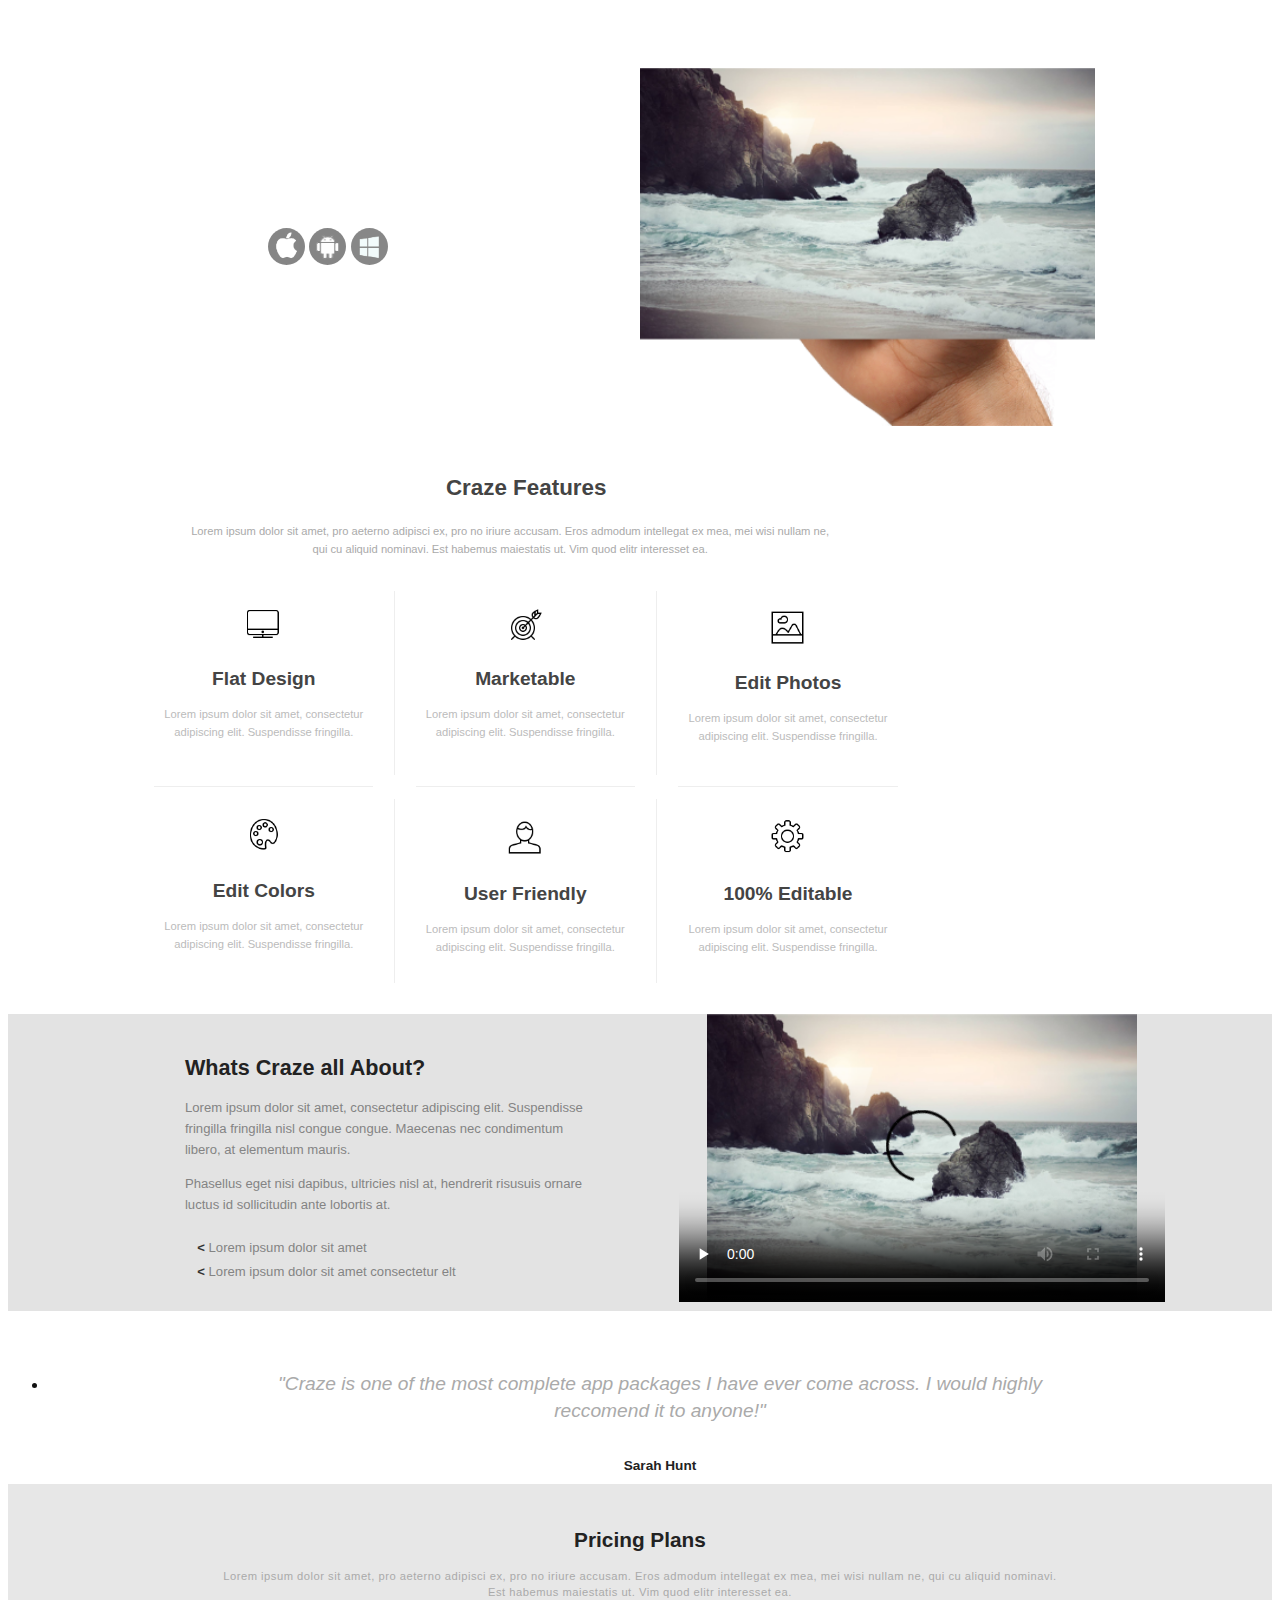
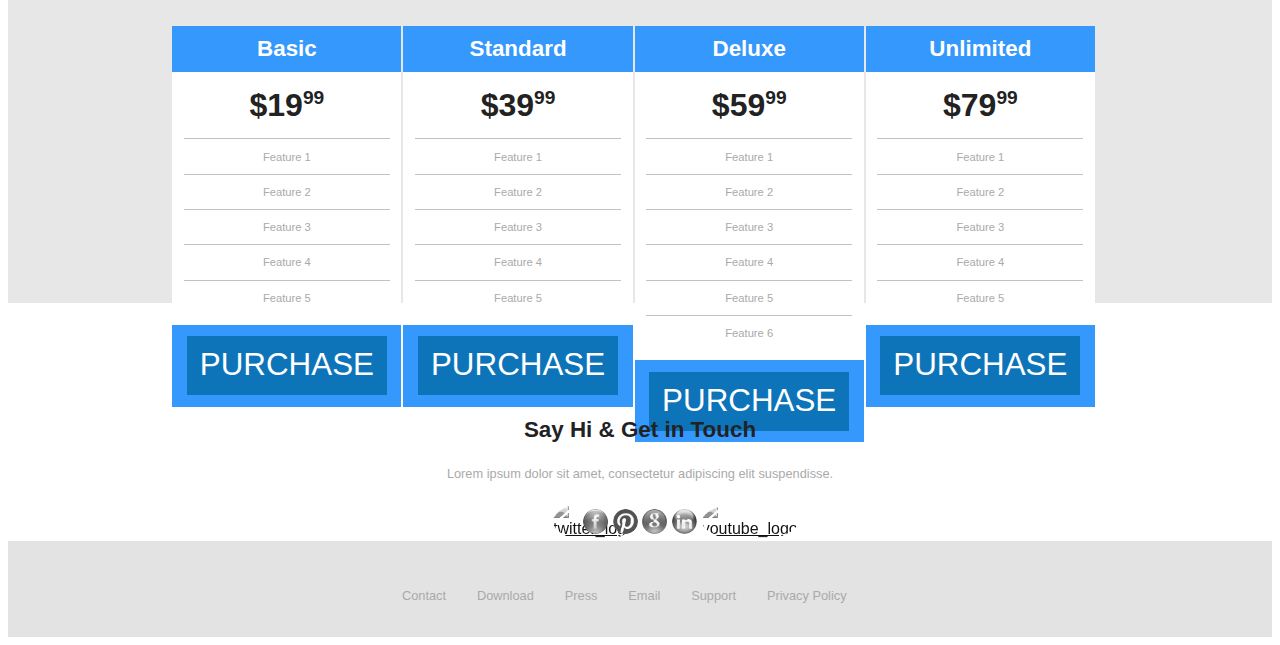
==== commit 268b090f: "For small screen" ====
--- a/index.html
+++ b/index.html
@@ -41,16 +41,19 @@
 			<p>Lorem ipsum dolor sit amet, pro aeterno adipisci ex, pro no iriure accusam. Eros admodum intellegat ex mea, mei wisi nullam ne, qui cu aliquid nominavi. Est habemus maiestatis ut. Vim quod elitr interesset ea.</p>
 			<div class="feature_area">
 				<div class="single_feature">
+				    <div class="feature_border"></div>
 					<img src="icons/comp.png" alt="flat_design">
 					<h4><b>Flat Design</b></h4>
 					<p>Lorem ipsum dolor sit amet, consectetur adipiscing elit. Suspendisse fringilla.</p>
 				</div>
 				<div class="single_feature">
+					<div class="feature_border"></div>
 					<img src="icons/arr.png" alt="marketable">
 					<h4><b>Marketable</b></h4>
 					<p>Lorem ipsum dolor sit amet, consectetur adipiscing elit. Suspendisse fringilla.</p>
 				</div>
 				<div class="single_feature">
+					<div class="feature_border"></div>
 					<img src="icons/img.png" alt="photos">
 					<h4><b>Edit Photos</b></h4>
 					<p>Lorem ipsum dolor sit amet, consectetur adipiscing elit. Suspendisse fringilla.</p>
@@ -95,23 +98,17 @@
 		</div>
 		<div class="slider_container text-center">
 			<ul class="slider">
-				<li class="slide">
-					<div>
-						<p>"Craze is one of the most complete app packages I have ever come across. I would highly</br> reccomend it to anyone!"</p>
-						<h6>Sarah Hunt</h6>
-					</div>
+				<li>
+					<p>"Craze is one of the most complete app packages I have ever come across. I would highly</br> reccomend it to anyone!"</p>
+					<h6>Sarah Hunt</h6>
 				</li>
-				<li class="slide">
-					<div hidden="true">
-						<p>"Craze is one of the most complete app packages I have ever come across. I would highly</br> reccomend it to anyone!"</p>
-						<h6>Sarah Hunt</h6>
-					</div>	
+				<li>
+					<p>"Craze is one of the most complete app packages I have ever come across. I would highly</br> reccomend it to anyone!"</p>
+					<h6>Sarah Hunt</h6>	
 				</li>
-				<li class="slide">
-					<div hidden="true">
-						<p>"Craze is one of the most complete app packages I have ever come across. I would highly</br> reccomend it to anyone!"</p>
-						<h6>Sarah Hunt</h6>
-					</div>	
+				<li>
+					<p>"Craze is one of the most complete app packages I have ever come across. I would highly</br> reccomend it to anyone!"</p>
+					<h6>Sarah Hunt</h6>
 				</li>
 			</ul>
 		</div>
--- a/css/main.css
+++ b/css/main.css
@@ -56,8 +56,8 @@
 .icon ul li {
 	border-radius: 50%;
 	display: inline-block;
-	margin-right: 7px;
-	padding: 3% 3.5%;
+	padding-left: 7px;
+	padding-right: 7px;
 	width: 37px;
 	height: 37px;
 }
@@ -170,6 +170,10 @@
 	border-top: 1px solid #eeeeee;
 }
 
+.feature_area  div:nth-child(-n+3) .feature_border{
+	visibility: hidden;
+}
+
 /*----------------------------------------------------------*/
 
 #about {
@@ -249,16 +253,24 @@
 	position: absolute;
 }
 
-.slider .slide p {
+.slider li p {
 	font-size: 1.2em;
 	font-style: italic;
 	color: #aaaaaa;
 }
-.slider .slide h6 {
+.slider li h6 {
 	color: #222222;
 	font-family: "Dosis", sans-serif;
 	font-size: 0.85em;
 	font-weight: 600;
+}
+
+.slider li{
+	visibility: hidden;
+}
+
+.slider li:first-child {
+	visibility: visible;
 }
 
 /*-----------------------------------------------------------------*/
@@ -378,34 +390,9 @@
 	-moz-user-select: none;
 	background-image: none;
 	border: 1px solid transparent;
-	border-radius: 0;
 	cursor: pointer;
 	display: inline-block;
 	font-family: 'Source Sans Pro', sans-serif;
-	font-size: 14px;
-	font-weight: 400;
-	line-height: 1.42857;
-	margin-bottom: 0;
-	padding: 6px 27px;
-	text-align: center;
-	text-transform: uppercase;
-	vertical-align: middle;
-	white-space: nowrap;
-}
-
-
-.btn
-{
-	background-image: none;
-	border: 1px solid transparent;
-	border-radius: 4px;
-	cursor: pointer;
-	display: inline-block;
-	font-size: 14px;
-	font-weight: 400;
-	line-height: 1.42857143;
-	margin-bottom: 0;
-	moz-user-select: none;
 	ms-touch-action: manipulation;
 	ms-user-select: none;
 	padding: 6px 12px;
@@ -415,7 +402,14 @@
 	vertical-align: middle;
 	webkit-user-select: none;
 	white-space: nowrap;
-}
+	font-size: 1.4em;
+	font-weight: 400;
+	line-height: 1.43;
+	margin-bottom: 0;
+	text-align: center;
+	text-transform: uppercase;
+}
+
 .btn.active:focus,.btn:focus
 {
 	outline: 5px auto -webkit-focus-ring-color;
@@ -435,12 +429,6 @@
 	webkit-box-shadow: inset 0 3px 5px rgba(0,0,0,.125);
 }
 
-.btn-primary
-{
-	background-color: #337ab7;
-	border-color: #2e6da4;
-	color: #fff;
-}
 .btn-primary:focus
 {
 	background-color: #286090;
@@ -631,20 +619,25 @@
 	}
 	
 	.main_photo{
-		left: 5%;
+		width: 260px;
 		top: 20%;
-		width: 90%;
-		height: 70%;
+		left: 2%;
+		height: 220px;
+	}
+	
+	.icon ul li{
+		padding-right: 30px;
 	}
 	
 	#feature {
-		top: 14%;
+		top: 13%;
 		height: 30%;
 	}
 	
 	.feature_container p{
 		padding-left: 5%;
 		padding-right: 5%;
+		margin-top: 0%;
 	}
 	
 	.feature_container .feature_area{
@@ -655,6 +648,18 @@
 	.feature_area .single_feature{
 		width: 50%;	
 		height: 33.3%;
+		margin-top: 1%;
+		margin-bottom: 1%;
+	}
+	
+	.feature_area div:nth-child(2n) {
+		border-right: none;
+		float: right;
+	}
+	
+	.feature_area div:nth-child(2n-1) {
+		border-right: 1px solid #eeeeee;
+		float: left;
 	}
 	
 	.feature_area .single_feature p{
@@ -669,25 +674,106 @@
 	
 	.feature_area .single_feature img{
 		padding-top: 5%;
+		width: 40px;
+		height: 40px;
+	}
+	
+	.feature_area  div:nth-child(3) .feature_border{
+		visibility: visible;
+	}
+	
+	.about_video_part{
+		height: 70%;
+	}
+	
+	.about_text_container{
+		width: 96%;
+		left:2%;
+		top: 3%;
+		height: 45%;
+	}
+	
+	.about_text_container h2{
+		font-size: 1em;
+		margin: 0%;
+	}
+	
+	.about_text_container p{
+		font-size: 0.6em;
+		line-height: 1.1;
+	}
+	
+	.about_text_container ul li{
+		font-size: 0.7em;
+		line-height: 1.2;	
+	}
+	
+	.video_image
+	{
+		top: 48%;
+		left: 2%;
+		width: 260px;
+		height: auto;
+	}
+	
+	.slider li p {
+		font-size: 0.9em;
+	}
+	.slider li h6 {
+		font-size: 0.7em;
+	}
+	
+	#pricing{
+		height: 26%;
+	}
+	
+	.pricing_container .pricing_header{
+		top: 1%;
+		left: 1%;
+		width: 98%;
+		height: 15%;
+	}
+	
+	h2.heading {
+		font-size: 1em;
+		margin: 0%;
+	}
+
+	.pricing_header p{
+		font-size: 0.7em;
+		margin-left: 1%;
+		margin-right: 1%;
+		letter-spacing: 0.1;
+	}
+	
+	.pricing_container .pricing_table_area{
+		top: 16.5%;
+		height: 85%;
+		width: 96%;
+		left: 2%;
 	}
 	
 	.pricing_table {
-		margin: 4% 17%;
-		width: 64%;
-	}
-	#footer {
-		margin-top: 9%;
-	}
-	.footer_menu {
-		margin: 0 auto;
-		width: 100%;
-	}
-	.icon ul li {
-		height: 30px;
-		width: 30px;
-	}
-	.icon ul > li i {
-		font-size: 120%;
+		margin-right: 1%;
+		margin-bottom: 2%;
+		-webkit-transition: all 0.5s ease 0s;
+		transition: all 0.5s ease 0s;
+		width: 49%;
+		height: 45%;
+	}
+
+	.pricing_table h2 {
+		padding: 3% 0;
+		font-size: 0.8em;
+	}
+
+	.pricing_table ul li {
+		padding: 1.5% 0;
+		font-size: 0.7em;
+	}
+	
+	.pricing_table ul li:first-child {
+		font-size: 0.95em;
 	}
 	
 	.pricing_table:hover {
@@ -697,6 +783,53 @@
 		-ms-transform: scale(1.1);
 		transform: scale(1.1);
 	}
+	
+	.btn {
+		font-size: 0.8em;
+		font-weight: 200;
+		line-height: 0.9;
+	}
+	
+	#social {
+		top: 92.5%;
+		height: 5%;
+	}
+	
+	.social_area h2 {
+		font-size: 1em;
+		margin-top: 2%;
+	}
+	.social_area p {
+		color: #aaaaaa;
+		font-size: 0.7em;
+		line-height: 0.9;
+		margin-bottom: 2%;
+	}
+	
+	#footer {
+		top: 97%;
+		height: 3%;
+	}
+	
+	
+	footer ul{
+		top: 10%;
+		left: 0%;
+		width:90%;
+	}
+
+	footer ul li {
+		display: inline-block;
+		margin-right: 5%;
+	}
+	footer ul li a {
+		text-decoration: none;
+		color: #aaaaaa;
+		font-size: 0.8em;
+		-webkit-transition: .3s;
+		transition: .3s;
+	}
+	
 }
 
 
